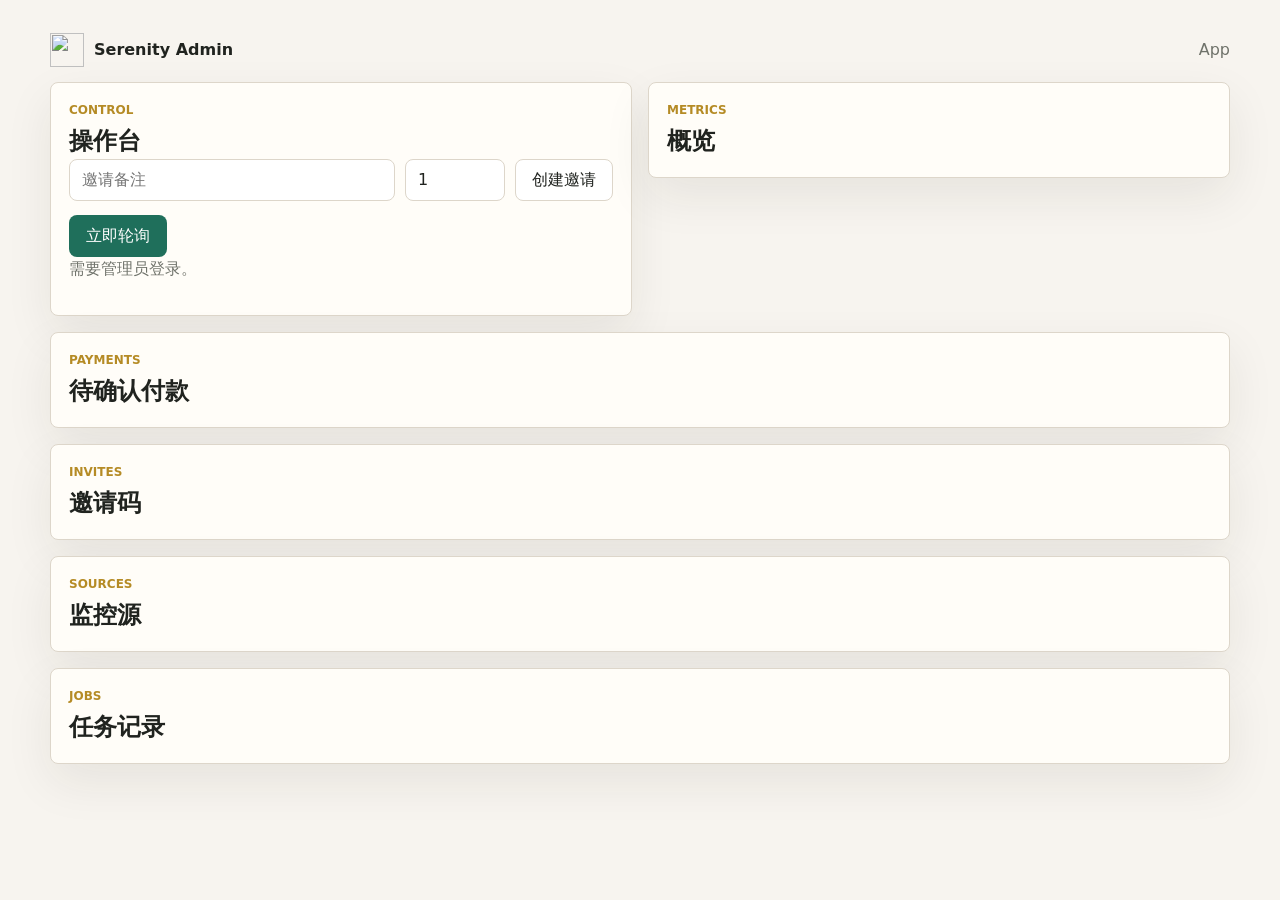
==== static/admin.html @ 803c53a5 "Initial Serenity Alerts MVP" ====
<!doctype html>
<html lang="zh-Hans">
  <head>
    <meta charset="utf-8" />
    <meta name="viewport" content="width=device-width, initial-scale=1" />
    <meta name="theme-color" content="#f7f4ef" />
    <link rel="icon" href="/icon.svg" />
    <link rel="stylesheet" href="/static/styles.css" />
    <title>Serenity Admin</title>
  </head>
  <body>
    <main class="shell">
      <header class="topbar">
        <a class="brand" href="/">
          <img src="/icon.svg" alt="" />
          <span>Serenity Admin</span>
        </a>
        <nav class="nav-actions">
          <a class="quiet-link" href="/">App</a>
        </nav>
      </header>

      <section class="admin-layout">
        <section class="panel">
          <div class="section-title">
            <p class="eyebrow">Control</p>
            <h2>操作台</h2>
          </div>
          <form id="inviteForm" class="inline-form">
            <input name="label" placeholder="邀请备注" />
            <input name="max_uses" type="number" min="1" max="100" value="1" />
            <button class="secondary" type="submit">创建邀请</button>
          </form>
          <button id="pollBtn" class="primary" type="button">立即轮询</button>
          <p id="adminMessage" class="status-line"></p>
        </section>

        <section class="panel">
          <div class="section-title">
            <p class="eyebrow">Metrics</p>
            <h2>概览</h2>
          </div>
          <div id="countsBox" class="metrics-grid"></div>
        </section>

        <section class="panel wide">
          <div class="section-title">
            <p class="eyebrow">Payments</p>
            <h2>待确认付款</h2>
          </div>
          <div id="paymentsBox" class="table-list"></div>
        </section>

        <section class="panel wide">
          <div class="section-title">
            <p class="eyebrow">Invites</p>
            <h2>邀请码</h2>
          </div>
          <div id="invitesBox" class="table-list"></div>
        </section>

        <section class="panel wide">
          <div class="section-title">
            <p class="eyebrow">Sources</p>
            <h2>监控源</h2>
          </div>
          <div id="sourcesBox" class="table-list"></div>
        </section>

        <section class="panel wide">
          <div class="section-title">
            <p class="eyebrow">Jobs</p>
            <h2>任务记录</h2>
          </div>
          <div id="jobsBox" class="table-list"></div>
        </section>
      </section>
    </main>
    <script src="/static/admin.js" type="module"></script>
  </body>
</html>
---- static/styles.css ----
:root {
  --paper: #f7f4ef;
  --ink: #20231f;
  --muted: #6f726a;
  --line: #ddd6ca;
  --leaf: #1f6f5b;
  --leaf-strong: #185747;
  --rust: #c84f31;
  --gold: #b58b25;
  --panel: #fffdf8;
  --shadow: 0 18px 48px rgba(32, 35, 31, 0.08);
}

* {
  box-sizing: border-box;
}

body {
  margin: 0;
  background: var(--paper);
  color: var(--ink);
  font-family: Inter, ui-sans-serif, system-ui, -apple-system, BlinkMacSystemFont,
    "Segoe UI", sans-serif;
  line-height: 1.5;
}

a {
  color: var(--leaf);
}

button,
input {
  font: inherit;
}

button {
  min-height: 42px;
  border: 1px solid transparent;
  border-radius: 8px;
  padding: 0 16px;
  cursor: pointer;
}

input {
  width: 100%;
  min-height: 42px;
  border: 1px solid var(--line);
  border-radius: 8px;
  background: #fff;
  color: var(--ink);
  padding: 0 12px;
}

label {
  display: grid;
  gap: 6px;
  color: var(--muted);
  font-size: 14px;
}

code {
  overflow-wrap: anywhere;
  font-size: 13px;
}

.shell {
  width: min(1180px, calc(100vw - 32px));
  margin: 0 auto;
  padding: 18px 0 48px;
}

.topbar {
  min-height: 64px;
  display: flex;
  align-items: center;
  justify-content: space-between;
  gap: 16px;
}

.brand {
  display: inline-flex;
  align-items: center;
  gap: 10px;
  color: var(--ink);
  font-weight: 750;
  text-decoration: none;
}

.brand img {
  width: 34px;
  height: 34px;
}

.nav-actions,
.button-row {
  display: flex;
  align-items: center;
  gap: 10px;
  flex-wrap: wrap;
}

.quiet-link,
.text-button {
  color: var(--muted);
  background: transparent;
  border: 0;
  text-decoration: none;
}

.primary {
  background: var(--leaf);
  color: #fff;
}

.primary:hover {
  background: var(--leaf-strong);
}

.secondary {
  background: #fff;
  color: var(--ink);
  border-color: var(--line);
}

.auth-grid,
.app-grid,
.admin-layout {
  display: grid;
  grid-template-columns: repeat(12, 1fr);
  gap: 16px;
  align-items: start;
}

.auth-panel {
  grid-column: span 7;
  min-height: 420px;
  display: grid;
  align-content: center;
  gap: 20px;
}

.auth-panel h1 {
  margin: 0;
  font-size: clamp(42px, 7vw, 86px);
  line-height: 0.95;
}

.terms-panel {
  grid-column: span 5;
  align-self: stretch;
  display: grid;
  align-content: end;
  gap: 12px;
  color: var(--muted);
  border-left: 1px solid var(--line);
  padding-left: 24px;
}

.terms-panel p:first-child {
  color: var(--rust);
  font-size: 28px;
  margin: 0;
}

.stack {
  display: grid;
  gap: 14px;
  max-width: 420px;
}

.panel {
  background: var(--panel);
  border: 1px solid var(--line);
  border-radius: 8px;
  box-shadow: var(--shadow);
  padding: 18px;
}

.account-panel,
.controls-panel,
.payment-panel,
.lists-panel {
  grid-column: span 6;
  min-height: 190px;
  display: grid;
  gap: 18px;
}

.feed-section,
.wide {
  grid-column: 1 / -1;
}

.section-title,
.panel > div:first-child {
  display: grid;
  gap: 4px;
}

.eyebrow {
  margin: 0;
  color: var(--gold);
  font-size: 12px;
  font-weight: 800;
  text-transform: uppercase;
}

h2,
h3,
p {
  margin-top: 0;
}

h2 {
  margin-bottom: 0;
  font-size: 24px;
}

.status-line,
.muted,
.empty {
  color: var(--muted);
}

.state-box {
  display: grid;
  gap: 4px;
  border-top: 1px solid var(--line);
  padding-top: 14px;
}

.payment-box dl {
  display: grid;
  gap: 10px;
  margin: 0;
}

.payment-box div {
  display: grid;
  grid-template-columns: 80px 1fr;
  gap: 12px;
}

.payment-box dt {
  color: var(--muted);
}

.payment-box dd {
  margin: 0;
}

.list-box,
.feed-list,
.table-list {
  display: grid;
  gap: 12px;
}

.list-item,
.alert-card,
.table-row {
  background: #fff;
  border: 1px solid var(--line);
  border-radius: 8px;
  padding: 14px;
}

.list-item {
  display: flex;
  align-items: center;
  justify-content: space-between;
  gap: 12px;
}

.list-item div {
  display: grid;
  gap: 4px;
}

.list-item span,
.alert-card small {
  color: var(--muted);
}

mark {
  border-radius: 999px;
  background: #e5f1ed;
  color: var(--leaf-strong);
  padding: 4px 9px;
  white-space: nowrap;
}

.alert-card header {
  display: flex;
  justify-content: space-between;
  gap: 12px;
}

.alert-card h3 {
  margin: 0;
  font-size: 19px;
}

.alert-card time {
  color: var(--muted);
  font-size: 13px;
  white-space: nowrap;
}

.ticker-row {
  display: flex;
  flex-wrap: wrap;
  gap: 8px;
  margin: 12px 0;
}

.ticker-row span {
  border: 1px solid var(--line);
  border-radius: 999px;
  padding: 3px 8px;
  font-size: 13px;
}

.why {
  border-left: 3px solid var(--rust);
  padding-left: 12px;
}

.admin-layout .panel {
  grid-column: span 6;
}

.admin-layout .wide {
  grid-column: 1 / -1;
}

.inline-form {
  display: grid;
  grid-template-columns: minmax(160px, 1fr) 100px auto;
  gap: 10px;
  margin-bottom: 14px;
}

.metrics-grid {
  display: grid;
  grid-template-columns: repeat(4, minmax(0, 1fr));
  gap: 10px;
}

.metrics-grid article {
  border: 1px solid var(--line);
  border-radius: 8px;
  padding: 12px;
  background: #fff;
  display: grid;
  gap: 4px;
}

.metrics-grid span {
  color: var(--muted);
  font-size: 13px;
}

.table-row {
  display: grid;
  grid-template-columns: 1.2fr 1fr 1fr auto;
  gap: 12px;
  align-items: center;
}

.hidden {
  display: none !important;
}

@media (max-width: 760px) {
  .shell {
    width: min(100vw - 24px, 680px);
    padding-bottom: 28px;
  }

  .auth-panel,
  .terms-panel,
  .account-panel,
  .controls-panel,
  .payment-panel,
  .lists-panel,
  .admin-layout .panel {
    grid-column: 1 / -1;
  }

  .terms-panel {
    border-left: 0;
    border-top: 1px solid var(--line);
    padding: 18px 0 0;
  }

  .inline-form,
  .metrics-grid,
  .table-row {
    grid-template-columns: 1fr;
  }

  .alert-card header {
    display: grid;
  }
}
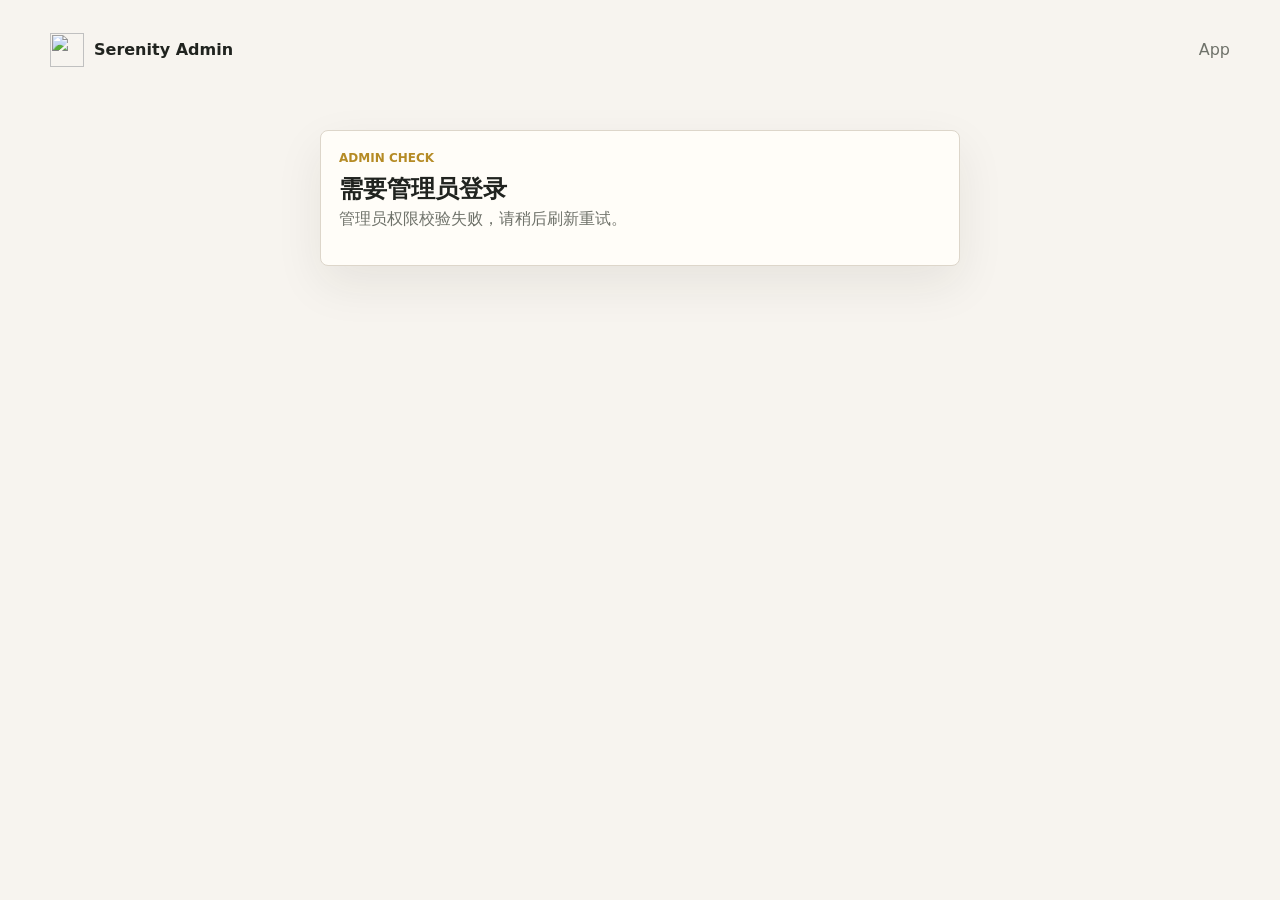
==== commit c2950c94: "Clarify admin access state" ====
--- a/static/admin.html
+++ b/static/admin.html
@@ -16,11 +16,21 @@
           <span>Serenity Admin</span>
         </a>
         <nav class="nav-actions">
+          <span id="adminSession" class="admin-session hidden"></span>
           <a class="quiet-link" href="/">App</a>
         </nav>
       </header>
 
-      <section class="admin-layout">
+      <section id="accessGate" class="panel access-gate">
+        <div class="section-title">
+          <p class="eyebrow">Admin Check</p>
+          <h2>正在验证管理员权限</h2>
+        </div>
+        <p id="accessMessage" class="status-line">请稍候。</p>
+        <a id="accessAction" class="primary access-action hidden" href="/">回到 App 登录</a>
+      </section>
+
+      <section id="adminContent" class="admin-layout hidden">
         <section class="panel">
           <div class="section-title">
             <p class="eyebrow">Control</p>
--- a/static/styles.css
+++ b/static/styles.css
@@ -107,6 +107,11 @@
   text-decoration: none;
 }
 
+.admin-session {
+  color: var(--muted);
+  font-size: 14px;
+}
+
 .primary {
   background: var(--leaf);
   color: #fff;
@@ -332,6 +337,21 @@
 
 .admin-layout .wide {
   grid-column: 1 / -1;
+}
+
+.access-gate {
+  max-width: 640px;
+  margin: 48px auto 0;
+}
+
+.access-action {
+  display: inline-flex;
+  width: fit-content;
+  min-height: 42px;
+  align-items: center;
+  border-radius: 8px;
+  padding: 0 16px;
+  text-decoration: none;
 }
 
 .inline-form {
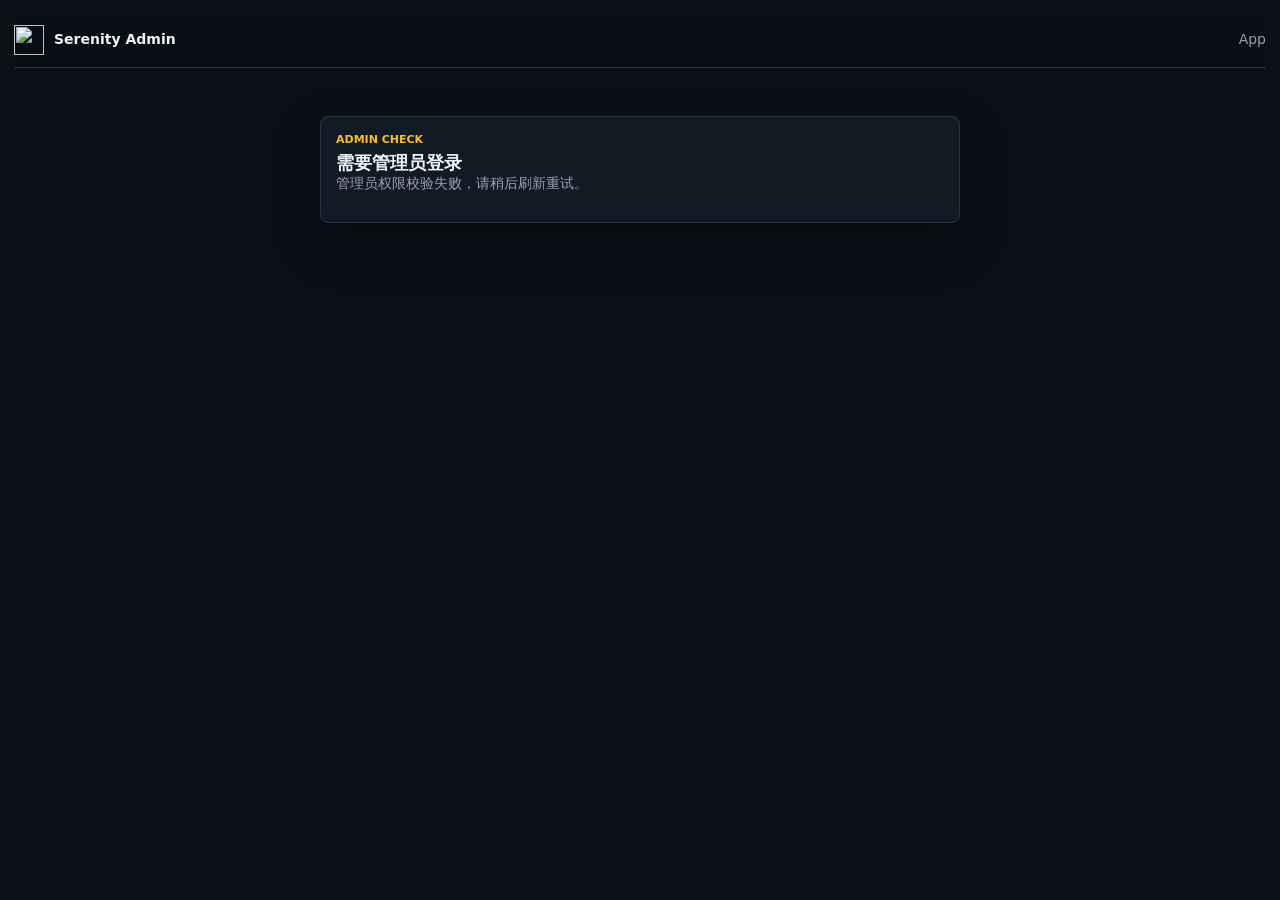
==== commit 2c3ae621: "Allow email self signup" ====
--- a/static/admin.html
+++ b/static/admin.html
@@ -36,11 +36,6 @@
             <p class="eyebrow">Control</p>
             <h2>操作台</h2>
           </div>
-          <form id="inviteForm" class="inline-form">
-            <input name="label" placeholder="邀请备注" />
-            <input name="max_uses" type="number" min="1" max="100" value="1" />
-            <button class="secondary" type="submit">创建邀请</button>
-          </form>
           <button id="pollBtn" class="primary" type="button">立即轮询</button>
           <p id="adminMessage" class="status-line"></p>
         </section>
@@ -63,14 +58,6 @@
 
         <section class="panel wide">
           <div class="section-title">
-            <p class="eyebrow">Invites</p>
-            <h2>邀请码</h2>
-          </div>
-          <div id="invitesBox" class="table-list"></div>
-        </section>
-
-        <section class="panel wide">
-          <div class="section-title">
             <p class="eyebrow">Sources</p>
             <h2>监控源</h2>
           </div>
--- a/static/styles.css
+++ b/static/styles.css
@@ -1,31 +1,47 @@
 :root {
-  --paper: #f7f4ef;
-  --ink: #20231f;
-  --muted: #6f726a;
-  --line: #ddd6ca;
-  --leaf: #1f6f5b;
-  --leaf-strong: #185747;
-  --rust: #c84f31;
-  --gold: #b58b25;
-  --panel: #fffdf8;
-  --shadow: 0 18px 48px rgba(32, 35, 31, 0.08);
+  color-scheme: dark;
+  --page: #0b1017;
+  --page-2: #101720;
+  --surface: #121a24;
+  --surface-2: #172231;
+  --surface-3: #1c2938;
+  --ink: #eef4f8;
+  --muted: #94a3b8;
+  --faint: #66758a;
+  --line: #263445;
+  --line-strong: #3a4b61;
+  --green: #34d399;
+  --green-soft: rgba(52, 211, 153, 0.12);
+  --red: #fb7185;
+  --red-soft: rgba(251, 113, 133, 0.12);
+  --amber: #fbbf24;
+  --amber-soft: rgba(251, 191, 36, 0.12);
+  --cyan: #22d3ee;
+  --cyan-soft: rgba(34, 211, 238, 0.12);
+  --blue: #60a5fa;
+  --shadow: 0 20px 50px rgba(0, 0, 0, 0.28);
 }
 
 * {
   box-sizing: border-box;
 }
 
+html {
+  scroll-behavior: smooth;
+}
+
 body {
   margin: 0;
-  background: var(--paper);
+  background: var(--page);
   color: var(--ink);
   font-family: Inter, ui-sans-serif, system-ui, -apple-system, BlinkMacSystemFont,
-    "Segoe UI", sans-serif;
-  line-height: 1.5;
+    "Segoe UI", "Microsoft YaHei", sans-serif;
+  font-size: 14px;
+  line-height: 1.45;
 }
 
 a {
-  color: var(--leaf);
+  color: var(--blue);
 }
 
 button,
@@ -34,47 +50,86 @@
 }
 
 button {
-  min-height: 42px;
+  min-height: 36px;
   border: 1px solid transparent;
   border-radius: 8px;
-  padding: 0 16px;
+  padding: 0 12px;
   cursor: pointer;
 }
 
 input {
   width: 100%;
-  min-height: 42px;
+  min-height: 38px;
   border: 1px solid var(--line);
   border-radius: 8px;
-  background: #fff;
+  background: #0d141d;
   color: var(--ink);
   padding: 0 12px;
+  outline: none;
+}
+
+input:focus {
+  border-color: var(--cyan);
+  box-shadow: 0 0 0 3px var(--cyan-soft);
 }
 
 label {
   display: grid;
   gap: 6px;
   color: var(--muted);
-  font-size: 14px;
+  font-size: 13px;
 }
 
 code {
   overflow-wrap: anywhere;
-  font-size: 13px;
+  color: var(--cyan);
+  font-size: 12px;
+}
+
+h1,
+h2,
+h3,
+p {
+  margin-top: 0;
+}
+
+h1 {
+  margin-bottom: 8px;
+  font-size: clamp(28px, 3vw, 40px);
+  line-height: 1.06;
+  letter-spacing: 0;
+}
+
+h2 {
+  margin-bottom: 0;
+  font-size: 18px;
+  line-height: 1.18;
+}
+
+h3 {
+  margin-bottom: 0;
+  font-size: 15px;
 }
 
 .shell {
-  width: min(1180px, calc(100vw - 32px));
+  width: min(1480px, calc(100vw - 28px));
   margin: 0 auto;
-  padding: 18px 0 48px;
+  padding: 12px 0 36px;
 }
 
 .topbar {
-  min-height: 64px;
+  position: sticky;
+  top: 0;
+  z-index: 20;
+  min-height: 56px;
   display: flex;
   align-items: center;
   justify-content: space-between;
   gap: 16px;
+  border-bottom: 1px solid var(--line);
+  background: rgba(11, 16, 23, 0.92);
+  backdrop-filter: blur(14px);
+  margin-bottom: 16px;
 }
 
 .brand {
@@ -82,20 +137,20 @@
   align-items: center;
   gap: 10px;
   color: var(--ink);
-  font-weight: 750;
+  font-weight: 780;
   text-decoration: none;
 }
 
 .brand img {
-  width: 34px;
-  height: 34px;
+  width: 30px;
+  height: 30px;
 }
 
 .nav-actions,
 .button-row {
   display: flex;
   align-items: center;
-  gap: 10px;
+  gap: 8px;
   flex-wrap: wrap;
 }
 
@@ -107,93 +162,317 @@
   text-decoration: none;
 }
 
-.admin-session {
-  color: var(--muted);
-  font-size: 14px;
+.quiet-link:hover,
+.text-button:hover {
+  color: var(--ink);
+}
+
+.lang-toggle {
+  min-width: 52px;
+  border: 1px solid var(--line);
+  background: var(--surface-2);
+  color: var(--ink);
+  font-weight: 750;
 }
 
 .primary {
-  background: var(--leaf);
-  color: #fff;
+  background: var(--cyan);
+  color: #061015;
+  font-weight: 720;
 }
 
 .primary:hover {
-  background: var(--leaf-strong);
+  background: #67e8f9;
 }
 
 .secondary {
-  background: #fff;
+  background: var(--surface-2);
   color: var(--ink);
   border-color: var(--line);
 }
 
-.auth-grid,
-.app-grid,
-.admin-layout {
-  display: grid;
-  grid-template-columns: repeat(12, 1fr);
-  gap: 16px;
+.secondary:hover {
+  border-color: var(--line-strong);
+}
+
+.dashboard-shell {
+  display: grid;
+  grid-template-columns: minmax(0, 1fr) 350px;
+  gap: 14px;
   align-items: start;
 }
 
-.auth-panel {
-  grid-column: span 7;
-  min-height: 420px;
-  display: grid;
-  align-content: center;
-  gap: 20px;
-}
-
-.auth-panel h1 {
-  margin: 0;
-  font-size: clamp(42px, 7vw, 86px);
-  line-height: 0.95;
-}
-
-.terms-panel {
-  grid-column: span 5;
-  align-self: stretch;
-  display: grid;
-  align-content: end;
-  gap: 12px;
-  color: var(--muted);
-  border-left: 1px solid var(--line);
-  padding-left: 24px;
-}
-
-.terms-panel p:first-child {
-  color: var(--rust);
-  font-size: 28px;
-  margin: 0;
-}
-
-.stack {
-  display: grid;
+.dashboard-main,
+.dashboard-rail,
+.member-grid {
+  min-width: 0;
+}
+
+.dashboard-heading {
+  display: grid;
+  grid-template-columns: minmax(0, 1fr) 230px;
   gap: 14px;
-  max-width: 420px;
-}
-
-.panel {
-  background: var(--panel);
+  align-items: stretch;
+  margin-bottom: 12px;
+}
+
+.lede {
+  max-width: 800px;
+  margin-bottom: 0;
+  color: var(--muted);
+}
+
+.refresh-card,
+.panel,
+.rail-panel {
+  background: var(--surface);
   border: 1px solid var(--line);
   border-radius: 8px;
   box-shadow: var(--shadow);
-  padding: 18px;
-}
-
-.account-panel,
-.controls-panel,
-.payment-panel,
-.lists-panel {
-  grid-column: span 6;
-  min-height: 190px;
-  display: grid;
-  gap: 18px;
-}
-
-.feed-section,
-.wide {
-  grid-column: 1 / -1;
+}
+
+.refresh-card {
+  display: grid;
+  align-content: center;
+  gap: 4px;
+  padding: 14px;
+}
+
+.refresh-card span,
+.refresh-card small {
+  color: var(--muted);
+  font-size: 12px;
+}
+
+.refresh-card strong {
+  color: var(--cyan);
+  line-height: 1.15;
+}
+
+.metric-strip {
+  display: grid;
+  grid-template-columns: repeat(5, minmax(0, 1fr));
+  gap: 8px;
+  margin-bottom: 10px;
+}
+
+.metric-strip article,
+.metrics-grid article {
+  background: var(--surface-2);
+  border: 1px solid var(--line);
+  border-radius: 8px;
+  display: grid;
+  gap: 4px;
+  min-height: 74px;
+  padding: 12px;
+}
+
+.metric-strip span,
+.metrics-grid span {
+  color: var(--muted);
+  font-size: 11px;
+  font-weight: 740;
+  text-transform: uppercase;
+}
+
+.metric-strip strong,
+.metrics-grid strong {
+  color: var(--ink);
+  font-size: 22px;
+  line-height: 1;
+  font-variant-numeric: tabular-nums;
+}
+
+.dashboard-command {
+  display: grid;
+  grid-template-columns: minmax(220px, 360px) minmax(0, 1fr);
+  gap: 12px;
+  align-items: end;
+  margin-bottom: 10px;
+}
+
+.search-box {
+  position: relative;
+}
+
+.search-box span {
+  color: var(--muted);
+  font-size: 11px;
+  font-weight: 760;
+  text-transform: uppercase;
+}
+
+.table-status {
+  margin: 0;
+  color: var(--muted);
+  font-size: 12px;
+  text-align: right;
+}
+
+.category-tabs {
+  display: flex;
+  gap: 8px;
+  overflow-x: auto;
+  padding-bottom: 8px;
+  margin-bottom: 2px;
+}
+
+.category-tabs button {
+  min-width: 118px;
+  display: inline-flex;
+  justify-content: space-between;
+  align-items: center;
+  gap: 10px;
+  background: var(--surface-2);
+  border-color: var(--line);
+  color: var(--ink);
+  white-space: nowrap;
+}
+
+.category-tabs button.active {
+  background: var(--cyan-soft);
+  border-color: rgba(34, 211, 238, 0.48);
+  color: var(--cyan);
+}
+
+.category-tabs small {
+  color: var(--muted);
+}
+
+.market-table-wrap {
+  background: var(--surface);
+  border: 1px solid var(--line);
+  border-radius: 8px;
+  box-shadow: var(--shadow);
+  overflow-x: auto;
+}
+
+.market-table-header,
+.market-row {
+  min-width: 1220px;
+  display: grid;
+  grid-template-columns: 190px 86px 82px 108px 112px 68px 240px 1fr;
+  gap: 10px;
+  align-items: center;
+}
+
+.market-table-header {
+  position: sticky;
+  top: 0;
+  z-index: 2;
+  min-height: 38px;
+  padding: 0 12px;
+  background: #111a25;
+  border-bottom: 1px solid var(--line);
+  color: var(--muted);
+  font-size: 11px;
+  font-weight: 760;
+  text-transform: uppercase;
+}
+
+.market-table-header span,
+.table-sort {
+  min-width: 0;
+  color: var(--muted);
+  font-size: 11px;
+  font-weight: 760;
+  text-align: left;
+  text-transform: uppercase;
+}
+
+.table-sort {
+  min-height: 28px;
+  border: 0;
+  background: transparent;
+  padding: 0;
+}
+
+.table-sort:hover,
+.table-sort.active {
+  color: var(--cyan);
+}
+
+.table-sort.active::after {
+  content: attr(data-direction);
+  margin-left: 5px;
+  color: var(--cyan);
+}
+
+.market-table-body {
+  display: grid;
+}
+
+.market-row {
+  min-height: 62px;
+  width: 100%;
+  border: 0;
+  border-bottom: 1px solid var(--line);
+  border-radius: 0;
+  background: transparent;
+  color: var(--ink);
+  cursor: pointer;
+  padding: 9px 12px;
+  font-size: 13px;
+  text-align: left;
+}
+
+.market-row:hover,
+.market-row:focus {
+  background: rgba(34, 211, 238, 0.06);
+  outline: none;
+}
+
+.market-row:last-child {
+  border-bottom: 0;
+}
+
+.ticker-cell {
+  display: grid;
+  gap: 2px;
+  min-width: 0;
+}
+
+.ticker-cell strong {
+  color: var(--ink);
+  font-size: 15px;
+  letter-spacing: 0;
+}
+
+.ticker-cell span {
+  color: var(--muted);
+  overflow: hidden;
+  text-overflow: ellipsis;
+  white-space: nowrap;
+}
+
+.price-cell,
+.change-cell,
+.number-cell {
+  font-variant-numeric: tabular-nums;
+}
+
+.value-up {
+  color: var(--green);
+}
+
+.value-down {
+  color: var(--red);
+}
+
+.empty-table {
+  min-width: 0;
+  padding: 26px 14px;
+  color: var(--muted);
+}
+
+.dashboard-rail {
+  display: grid;
+  gap: 14px;
+}
+
+.rail-panel,
+.panel {
+  padding: 15px;
 }
 
 .section-title,
@@ -204,72 +483,32 @@
 
 .eyebrow {
   margin: 0;
-  color: var(--gold);
-  font-size: 12px;
+  color: var(--amber);
+  font-size: 11px;
   font-weight: 800;
   text-transform: uppercase;
 }
 
-h2,
-h3,
-p {
-  margin-top: 0;
-}
-
-h2 {
-  margin-bottom: 0;
-  font-size: 24px;
-}
-
-.status-line,
-.muted,
-.empty {
-  color: var(--muted);
-}
-
-.state-box {
-  display: grid;
-  gap: 4px;
-  border-top: 1px solid var(--line);
-  padding-top: 14px;
-}
-
-.payment-box dl {
-  display: grid;
-  gap: 10px;
-  margin: 0;
-}
-
-.payment-box div {
-  display: grid;
-  grid-template-columns: 80px 1fr;
-  gap: 12px;
-}
-
-.payment-box dt {
-  color: var(--muted);
-}
-
-.payment-box dd {
-  margin: 0;
-}
-
+.source-list,
 .list-box,
 .feed-list,
 .table-list {
   display: grid;
-  gap: 12px;
-}
-
+  gap: 9px;
+  margin-top: 12px;
+}
+
+.source-item,
 .list-item,
 .alert-card,
 .table-row {
-  background: #fff;
+  background: var(--surface-2);
   border: 1px solid var(--line);
   border-radius: 8px;
-  padding: 14px;
-}
-
+  padding: 11px;
+}
+
+.source-item,
 .list-item {
   display: flex;
   align-items: center;
@@ -277,66 +516,290 @@
   gap: 12px;
 }
 
+.source-item div,
 .list-item div {
   display: grid;
-  gap: 4px;
-}
-
+  gap: 3px;
+  min-width: 0;
+}
+
+.source-item span,
 .list-item span,
-.alert-card small {
+.alert-card small,
+.status-line,
+.muted,
+.empty,
+.disclaimer-panel p {
   color: var(--muted);
 }
 
 mark {
   border-radius: 999px;
-  background: #e5f1ed;
-  color: var(--leaf-strong);
-  padding: 4px 9px;
+  background: var(--green-soft);
+  color: var(--green);
+  padding: 4px 8px;
+  font-size: 11px;
+  font-weight: 760;
   white-space: nowrap;
+}
+
+.source-item.pending mark {
+  background: var(--amber-soft);
+  color: var(--amber);
+}
+
+.source-item.error mark {
+  background: var(--red-soft);
+  color: var(--red);
+}
+
+.account-grid {
+  display: grid;
+  grid-template-columns: 1fr;
+  gap: 14px;
+  align-items: start;
+  margin-top: 14px;
+}
+
+.member-grid {
+  display: grid;
+  grid-template-columns: repeat(4, minmax(0, 1fr));
+  gap: 14px;
+}
+
+.auth-panel {
+  max-width: 720px;
+  min-height: 280px;
+}
+
+.stack {
+  display: grid;
+  gap: 14px;
+  max-width: 460px;
+  margin-top: 18px;
+}
+
+.account-panel,
+.controls-panel,
+.payment-panel,
+.lists-panel {
+  min-height: 172px;
+  display: grid;
+  gap: 16px;
+}
+
+.state-box {
+  display: grid;
+  gap: 4px;
+  border-top: 1px solid var(--line);
+  padding-top: 14px;
+}
+
+.payment-box dl {
+  display: grid;
+  gap: 10px;
+  margin: 0;
+}
+
+.payment-box div {
+  display: grid;
+  grid-template-columns: 70px minmax(0, 1fr);
+  gap: 10px;
+}
+
+.payment-box dt {
+  color: var(--muted);
+}
+
+.payment-box dd {
+  min-width: 0;
+  margin: 0;
+}
+
+.alert-card {
+  display: grid;
+  gap: 9px;
 }
 
 .alert-card header {
   display: flex;
   justify-content: space-between;
-  gap: 12px;
-}
-
-.alert-card h3 {
-  margin: 0;
-  font-size: 19px;
+  gap: 10px;
 }
 
 .alert-card time {
   color: var(--muted);
-  font-size: 13px;
+  font-size: 12px;
   white-space: nowrap;
+}
+
+.alert-card p,
+.alert-card ul {
+  margin-bottom: 0;
+}
+
+.alert-card ul {
+  padding-left: 18px;
+}
+
+.compact-feed .alert-card ul,
+.compact-feed .ticker-row,
+.compact-feed .why,
+.compact-feed small {
+  display: none;
 }
 
 .ticker-row {
   display: flex;
   flex-wrap: wrap;
   gap: 8px;
-  margin: 12px 0;
 }
 
 .ticker-row span {
   border: 1px solid var(--line);
   border-radius: 999px;
+  color: var(--cyan);
   padding: 3px 8px;
-  font-size: 13px;
+  font-size: 12px;
 }
 
 .why {
-  border-left: 3px solid var(--rust);
+  border-left: 3px solid var(--red);
   padding-left: 12px;
+}
+
+.ticker-drawer.hidden {
+  display: none;
+}
+
+.ticker-drawer {
+  position: fixed;
+  inset: 0;
+  z-index: 50;
+}
+
+.drawer-backdrop {
+  position: absolute;
+  inset: 0;
+  background: rgba(2, 6, 12, 0.68);
+}
+
+.drawer-panel {
+  position: absolute;
+  top: 0;
+  right: 0;
+  width: min(460px, 100vw);
+  height: 100%;
+  overflow-y: auto;
+  border-left: 1px solid var(--line);
+  background: #0f1721;
+  box-shadow: -20px 0 60px rgba(0, 0, 0, 0.36);
+  padding: 22px;
+}
+
+.icon-button {
+  position: absolute;
+  top: 12px;
+  right: 12px;
+  width: 36px;
+  min-height: 36px;
+  border: 1px solid var(--line);
+  background: var(--surface-2);
+  color: var(--muted);
+  font-size: 22px;
+  line-height: 1;
+  padding: 0;
+}
+
+.icon-button:hover {
+  color: var(--ink);
+}
+
+.drawer-kicker {
+  margin-bottom: 8px;
+  color: var(--amber);
+  font-size: 11px;
+  font-weight: 800;
+  text-transform: uppercase;
+}
+
+.drawer-title {
+  display: grid;
+  gap: 4px;
+  padding-right: 44px;
+  margin-bottom: 18px;
+}
+
+.drawer-title h2 {
+  font-size: 28px;
+  line-height: 1;
+}
+
+.drawer-title span {
+  color: var(--muted);
+}
+
+.drawer-metrics {
+  display: grid;
+  grid-template-columns: repeat(2, minmax(0, 1fr));
+  gap: 8px;
+  margin-bottom: 18px;
+}
+
+.drawer-metrics article {
+  background: var(--surface-2);
+  border: 1px solid var(--line);
+  border-radius: 8px;
+  display: grid;
+  gap: 4px;
+  padding: 12px;
+}
+
+.drawer-metrics span,
+.drawer-section span {
+  color: var(--muted);
+  font-size: 11px;
+  font-weight: 760;
+  text-transform: uppercase;
+}
+
+.drawer-metrics strong {
+  font-size: 20px;
+  font-variant-numeric: tabular-nums;
+}
+
+.drawer-section {
+  display: grid;
+  gap: 7px;
+  border-top: 1px solid var(--line);
+  padding-top: 14px;
+  margin-top: 14px;
+}
+
+.drawer-section p {
+  margin-bottom: 0;
+  color: var(--ink);
+}
+
+.admin-layout {
+  display: grid;
+  grid-template-columns: repeat(12, 1fr);
+  gap: 14px;
+  align-items: start;
 }
 
 .admin-layout .panel {
   grid-column: span 6;
 }
 
-.admin-layout .wide {
+.admin-layout .wide,
+.wide {
   grid-column: 1 / -1;
+}
+
+.admin-session {
+  color: var(--muted);
+  font-size: 14px;
 }
 
 .access-gate {
@@ -358,27 +821,13 @@
   display: grid;
   grid-template-columns: minmax(160px, 1fr) 100px auto;
   gap: 10px;
-  margin-bottom: 14px;
+  margin: 14px 0;
 }
 
 .metrics-grid {
   display: grid;
   grid-template-columns: repeat(4, minmax(0, 1fr));
   gap: 10px;
-}
-
-.metrics-grid article {
-  border: 1px solid var(--line);
-  border-radius: 8px;
-  padding: 12px;
-  background: #fff;
-  display: grid;
-  gap: 4px;
-}
-
-.metrics-grid span {
-  color: var(--muted);
-  font-size: 13px;
 }
 
 .table-row {
@@ -392,34 +841,82 @@
   display: none !important;
 }
 
-@media (max-width: 760px) {
-  .shell {
-    width: min(100vw - 24px, 680px);
-    padding-bottom: 28px;
-  }
-
-  .auth-panel,
-  .terms-panel,
-  .account-panel,
-  .controls-panel,
-  .payment-panel,
-  .lists-panel,
-  .admin-layout .panel {
-    grid-column: 1 / -1;
-  }
-
-  .terms-panel {
-    border-left: 0;
-    border-top: 1px solid var(--line);
-    padding: 18px 0 0;
-  }
-
+@media (max-width: 1180px) {
+  .dashboard-shell {
+    grid-template-columns: 1fr;
+  }
+
+  .dashboard-rail {
+    grid-template-columns: repeat(3, minmax(0, 1fr));
+  }
+
+  .member-grid {
+    grid-template-columns: repeat(2, minmax(0, 1fr));
+  }
+}
+
+@media (max-width: 860px) {
+  .metric-strip,
+  .dashboard-rail,
+  .member-grid,
+  .metrics-grid {
+    grid-template-columns: repeat(2, minmax(0, 1fr));
+  }
+
+  .dashboard-heading,
+  .dashboard-command,
   .inline-form,
-  .metrics-grid,
   .table-row {
     grid-template-columns: 1fr;
   }
 
+  .table-status {
+    text-align: left;
+  }
+}
+
+@media (max-width: 620px) {
+  .shell {
+    width: min(100vw - 20px, 680px);
+    padding-bottom: 26px;
+  }
+
+  .topbar {
+    align-items: flex-start;
+    padding-bottom: 12px;
+  }
+
+  .nav-actions {
+    justify-content: flex-end;
+  }
+
+  .metric-strip,
+  .dashboard-rail,
+  .member-grid,
+  .metrics-grid,
+  .drawer-metrics {
+    grid-template-columns: 1fr;
+  }
+
+  .metric-strip {
+    grid-template-columns: repeat(2, minmax(0, 1fr));
+  }
+
+  .refresh-card {
+    min-height: 92px;
+  }
+
+  .market-table-header,
+  .market-row {
+    min-width: 1120px;
+    grid-template-columns: 170px 78px 78px 96px 102px 60px 210px 1fr;
+  }
+
+  .payment-box div {
+    grid-template-columns: 1fr;
+    gap: 4px;
+  }
+
   .alert-card header {
     display: grid;
   }
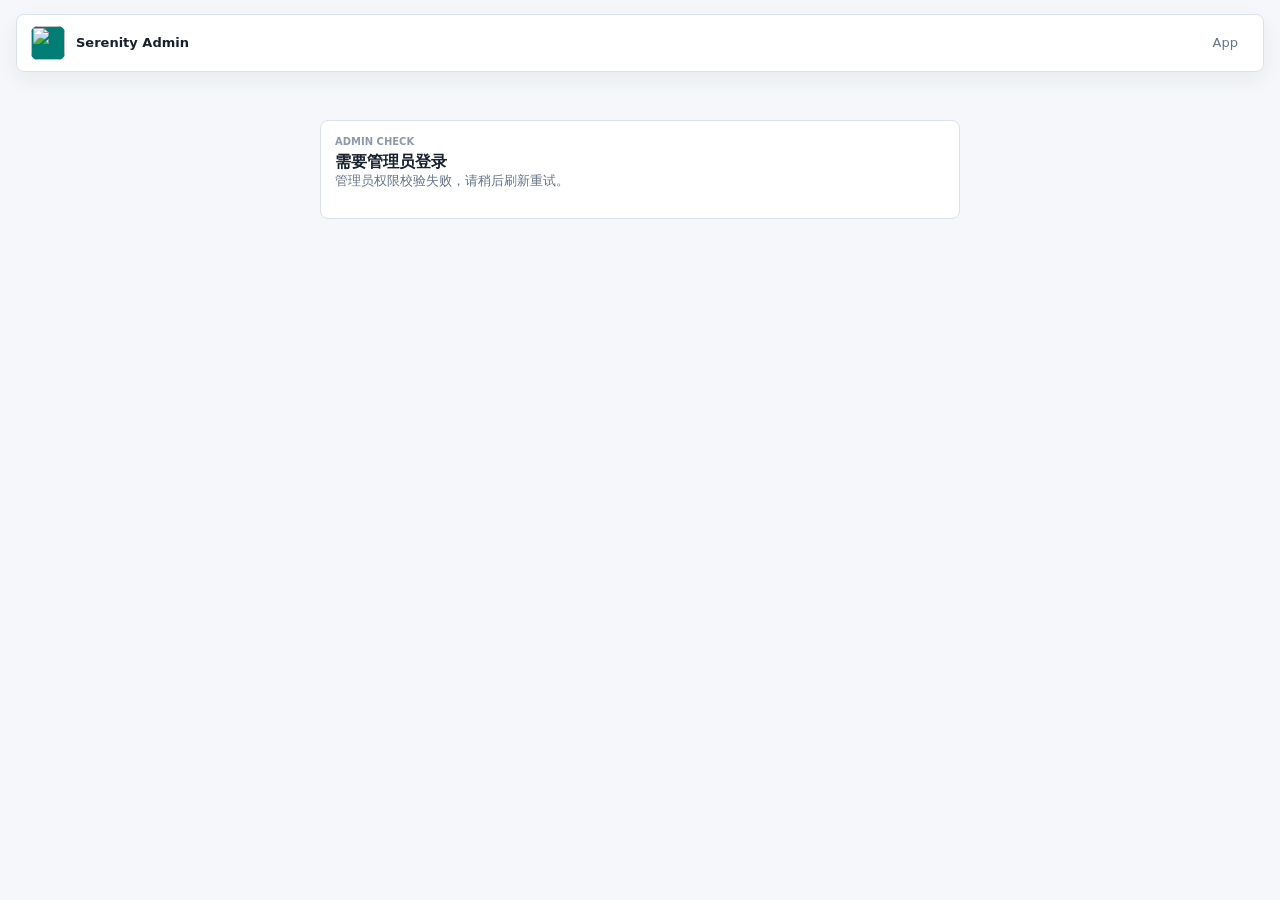
==== commit e38f88e9: "Clarify owner membership switch behavior" ====
--- a/static/admin.html
+++ b/static/admin.html
@@ -31,21 +31,29 @@
       </section>
 
       <section id="adminContent" class="admin-layout hidden">
-        <section class="panel">
-          <div class="section-title">
-            <p class="eyebrow">Control</p>
-            <h2>操作台</h2>
-          </div>
-          <button id="pollBtn" class="primary" type="button">立即轮询</button>
-          <p id="adminMessage" class="status-line"></p>
-        </section>
-
-        <section class="panel">
+        <section class="panel wide">
           <div class="section-title">
             <p class="eyebrow">Metrics</p>
             <h2>概览</h2>
           </div>
           <div id="countsBox" class="metrics-grid"></div>
+          <p id="adminMessage" class="status-line"></p>
+        </section>
+
+        <section class="panel wide">
+          <div class="section-title">
+            <p class="eyebrow">Members</p>
+            <h2>用户与会员</h2>
+          </div>
+          <div id="usersBox" class="admin-table"></div>
+        </section>
+
+        <section class="panel wide">
+          <div class="section-title">
+            <p class="eyebrow">Traffic</p>
+            <h2>页面浏览与停留</h2>
+          </div>
+          <div id="pageStatsBox" class="admin-table"></div>
         </section>
 
         <section class="panel wide">
@@ -73,6 +81,6 @@
         </section>
       </section>
     </main>
-    <script src="/static/admin.js" type="module"></script>
+    <script src="/static/admin.js?v=20260525-admin-bypass" type="module"></script>
   </body>
 </html>
--- a/static/styles.css
+++ b/static/styles.css
@@ -1,25 +1,26 @@
 :root {
-  color-scheme: dark;
-  --page: #0b1017;
-  --page-2: #101720;
-  --surface: #121a24;
-  --surface-2: #172231;
-  --surface-3: #1c2938;
-  --ink: #eef4f8;
-  --muted: #94a3b8;
-  --faint: #66758a;
-  --line: #263445;
-  --line-strong: #3a4b61;
-  --green: #34d399;
-  --green-soft: rgba(52, 211, 153, 0.12);
-  --red: #fb7185;
-  --red-soft: rgba(251, 113, 133, 0.12);
-  --amber: #fbbf24;
-  --amber-soft: rgba(251, 191, 36, 0.12);
-  --cyan: #22d3ee;
-  --cyan-soft: rgba(34, 211, 238, 0.12);
-  --blue: #60a5fa;
-  --shadow: 0 20px 50px rgba(0, 0, 0, 0.28);
+  color-scheme: light;
+  --page: #f5f7fa;
+  --page-2: #eef3f8;
+  --surface: #ffffff;
+  --surface-2: #f9fbfd;
+  --surface-3: #eef3f8;
+  --ink: #17212d;
+  --muted: #657487;
+  --faint: #8c9aac;
+  --line: #d9e1ea;
+  --line-strong: #bdc9d8;
+  --green: #11834a;
+  --green-soft: #eaf6ef;
+  --red: #c03945;
+  --red-soft: #f9eef0;
+  --amber: #9d6a18;
+  --amber-soft: #fff4df;
+  --cyan: #007d75;
+  --cyan-soft: #edf8f7;
+  --blue: #315fba;
+  --navy: #102033;
+  --shadow: 0 12px 28px rgba(33, 48, 63, 0.08);
 }
 
 * {
@@ -36,8 +37,8 @@
   color: var(--ink);
   font-family: Inter, ui-sans-serif, system-ui, -apple-system, BlinkMacSystemFont,
     "Segoe UI", "Microsoft YaHei", sans-serif;
-  font-size: 14px;
-  line-height: 1.45;
+  font-size: 13px;
+  line-height: 1.42;
 }
 
 a {
@@ -61,8 +62,8 @@
   width: 100%;
   min-height: 38px;
   border: 1px solid var(--line);
-  border-radius: 8px;
-  background: #0d141d;
+  border-radius: 6px;
+  background: var(--surface);
   color: var(--ink);
   padding: 0 12px;
   outline: none;
@@ -94,15 +95,15 @@
 }
 
 h1 {
-  margin-bottom: 8px;
-  font-size: clamp(28px, 3vw, 40px);
-  line-height: 1.06;
+  margin-bottom: 6px;
+  font-size: clamp(23px, 2vw, 28px);
+  line-height: 1.08;
   letter-spacing: 0;
 }
 
 h2 {
   margin-bottom: 0;
-  font-size: 18px;
+  font-size: 16px;
   line-height: 1.18;
 }
 
@@ -112,38 +113,43 @@
 }
 
 .shell {
-  width: min(1480px, calc(100vw - 28px));
+  width: min(1500px, calc(100vw - 32px));
   margin: 0 auto;
-  padding: 12px 0 36px;
+  padding: 14px 0 32px;
 }
 
 .topbar {
   position: sticky;
-  top: 0;
+  top: 8px;
   z-index: 20;
-  min-height: 56px;
+  min-height: 58px;
   display: flex;
   align-items: center;
   justify-content: space-between;
   gap: 16px;
-  border-bottom: 1px solid var(--line);
-  background: rgba(11, 16, 23, 0.92);
-  backdrop-filter: blur(14px);
-  margin-bottom: 16px;
+  border: 1px solid var(--line);
+  border-radius: 8px;
+  background: rgba(255, 255, 255, 0.94);
+  backdrop-filter: blur(16px);
+  margin-bottom: 14px;
+  padding: 0 14px;
+  box-shadow: 0 8px 22px rgba(33, 48, 63, 0.06);
 }
 
 .brand {
   display: inline-flex;
   align-items: center;
-  gap: 10px;
+  gap: 11px;
   color: var(--ink);
   font-weight: 780;
   text-decoration: none;
 }
 
 .brand img {
-  width: 30px;
-  height: 30px;
+  width: 34px;
+  height: 34px;
+  border-radius: 7px;
+  background: var(--cyan);
 }
 
 .nav-actions,
@@ -162,6 +168,21 @@
   text-decoration: none;
 }
 
+.quiet-link {
+  min-height: 34px;
+  display: inline-flex;
+  align-items: center;
+  border: 1px solid transparent;
+  border-radius: 6px;
+  padding: 0 10px;
+}
+
+.nav-actions .quiet-link[href="#dashboard"] {
+  border-color: var(--line);
+  background: var(--surface-2);
+  color: var(--ink);
+}
+
 .quiet-link:hover,
 .text-button:hover {
   color: var(--ink);
@@ -170,19 +191,19 @@
 .lang-toggle {
   min-width: 52px;
   border: 1px solid var(--line);
-  background: var(--surface-2);
+  background: var(--surface);
   color: var(--ink);
   font-weight: 750;
 }
 
 .primary {
   background: var(--cyan);
-  color: #061015;
+  color: #ffffff;
   font-weight: 720;
 }
 
 .primary:hover {
-  background: #67e8f9;
+  background: #006b64;
 }
 
 .secondary {
@@ -197,7 +218,7 @@
 
 .dashboard-shell {
   display: grid;
-  grid-template-columns: minmax(0, 1fr) 350px;
+  grid-template-columns: minmax(0, 1fr) 356px;
   gap: 14px;
   align-items: start;
 }
@@ -210,10 +231,14 @@
 
 .dashboard-heading {
   display: grid;
-  grid-template-columns: minmax(0, 1fr) 230px;
-  gap: 14px;
+  grid-template-columns: minmax(0, 1fr) 250px;
+  gap: 18px;
   align-items: stretch;
-  margin-bottom: 12px;
+  margin-bottom: 10px;
+  border: 1px solid var(--line);
+  border-radius: 8px;
+  background: var(--surface);
+  padding: 16px;
 }
 
 .lede {
@@ -228,32 +253,42 @@
   background: var(--surface);
   border: 1px solid var(--line);
   border-radius: 8px;
-  box-shadow: var(--shadow);
+  box-shadow: none;
 }
 
 .refresh-card {
   display: grid;
   align-content: center;
-  gap: 4px;
-  padding: 14px;
+  gap: 8px;
+  padding: 0;
+  border: 0;
+  background: transparent;
 }
 
 .refresh-card span,
 .refresh-card small {
   color: var(--muted);
-  font-size: 12px;
+  font-size: 13px;
 }
 
 .refresh-card strong {
   color: var(--cyan);
   line-height: 1.15;
+  min-height: 32px;
+  display: flex;
+  align-items: center;
+  justify-content: space-between;
+  border: 1px solid var(--line);
+  border-radius: 6px;
+  background: var(--surface-2);
+  padding: 0 10px;
 }
 
 .metric-strip {
   display: grid;
   grid-template-columns: repeat(5, minmax(0, 1fr));
   gap: 8px;
-  margin-bottom: 10px;
+  margin-bottom: 14px;
 }
 
 .metric-strip article,
@@ -262,33 +297,33 @@
   border: 1px solid var(--line);
   border-radius: 8px;
   display: grid;
-  gap: 4px;
-  min-height: 74px;
+  gap: 5px;
+  min-height: 92px;
   padding: 12px;
 }
 
 .metric-strip span,
 .metrics-grid span {
-  color: var(--muted);
-  font-size: 11px;
-  font-weight: 740;
+  color: var(--faint);
+  font-size: 10px;
+  font-weight: 850;
   text-transform: uppercase;
 }
 
 .metric-strip strong,
 .metrics-grid strong {
-  color: var(--ink);
-  font-size: 22px;
+  color: var(--navy);
+  font-size: 25px;
   line-height: 1;
   font-variant-numeric: tabular-nums;
 }
 
 .dashboard-command {
   display: grid;
-  grid-template-columns: minmax(220px, 360px) minmax(0, 1fr);
+  grid-template-columns: minmax(240px, 390px) minmax(0, 1fr);
   gap: 12px;
   align-items: end;
-  margin-bottom: 10px;
+  margin-bottom: 8px;
 }
 
 .search-box {
@@ -296,9 +331,9 @@
 }
 
 .search-box span {
-  color: var(--muted);
-  font-size: 11px;
-  font-weight: 760;
+  color: var(--faint);
+  font-size: 10px;
+  font-weight: 850;
   text-transform: uppercase;
 }
 
@@ -314,25 +349,28 @@
   gap: 8px;
   overflow-x: auto;
   padding-bottom: 8px;
-  margin-bottom: 2px;
+  margin-bottom: 4px;
+  justify-content: flex-end;
 }
 
 .category-tabs button {
-  min-width: 118px;
+  min-width: auto;
+  min-height: 36px;
   display: inline-flex;
   justify-content: space-between;
   align-items: center;
   gap: 10px;
-  background: var(--surface-2);
+  background: var(--surface);
   border-color: var(--line);
-  color: var(--ink);
+  color: var(--muted);
   white-space: nowrap;
 }
 
 .category-tabs button.active {
   background: var(--cyan-soft);
-  border-color: rgba(34, 211, 238, 0.48);
+  border-color: rgba(0, 125, 117, 0.4);
   color: var(--cyan);
+  font-weight: 760;
 }
 
 .category-tabs small {
@@ -343,7 +381,7 @@
   background: var(--surface);
   border: 1px solid var(--line);
   border-radius: 8px;
-  box-shadow: var(--shadow);
+  box-shadow: none;
   overflow-x: auto;
 }
 
@@ -360,22 +398,22 @@
   position: sticky;
   top: 0;
   z-index: 2;
-  min-height: 38px;
+  min-height: 36px;
   padding: 0 12px;
-  background: #111a25;
+  background: var(--surface-3);
   border-bottom: 1px solid var(--line);
-  color: var(--muted);
-  font-size: 11px;
-  font-weight: 760;
+  color: var(--faint);
+  font-size: 10px;
+  font-weight: 850;
   text-transform: uppercase;
 }
 
 .market-table-header span,
 .table-sort {
   min-width: 0;
-  color: var(--muted);
-  font-size: 11px;
-  font-weight: 760;
+  color: var(--faint);
+  font-size: 10px;
+  font-weight: 850;
   text-align: left;
   text-transform: uppercase;
 }
@@ -418,7 +456,7 @@
 
 .market-row:hover,
 .market-row:focus {
-  background: rgba(34, 211, 238, 0.06);
+  background: #fbfcfe;
   outline: none;
 }
 
@@ -433,7 +471,7 @@
 }
 
 .ticker-cell strong {
-  color: var(--ink);
+  color: var(--navy);
   font-size: 15px;
   letter-spacing: 0;
 }
@@ -472,7 +510,7 @@
 
 .rail-panel,
 .panel {
-  padding: 15px;
+  padding: 14px;
 }
 
 .section-title,
@@ -483,9 +521,9 @@
 
 .eyebrow {
   margin: 0;
-  color: var(--amber);
-  font-size: 11px;
-  font-weight: 800;
+  color: var(--faint);
+  font-size: 10px;
+  font-weight: 850;
   text-transform: uppercase;
 }
 
@@ -502,7 +540,7 @@
 .list-item,
 .alert-card,
 .table-row {
-  background: var(--surface-2);
+  background: var(--surface);
   border: 1px solid var(--line);
   border-radius: 8px;
   padding: 11px;
@@ -543,6 +581,16 @@
   white-space: nowrap;
 }
 
+mark.neutral {
+  background: var(--surface-2);
+  color: var(--muted);
+}
+
+mark.success {
+  background: var(--green-soft);
+  color: var(--green);
+}
+
 .source-item.pending mark {
   background: var(--amber-soft);
   color: var(--amber);
@@ -681,7 +729,7 @@
 .drawer-backdrop {
   position: absolute;
   inset: 0;
-  background: rgba(2, 6, 12, 0.68);
+  background: rgba(16, 32, 51, 0.36);
 }
 
 .drawer-panel {
@@ -692,8 +740,8 @@
   height: 100%;
   overflow-y: auto;
   border-left: 1px solid var(--line);
-  background: #0f1721;
-  box-shadow: -20px 0 60px rgba(0, 0, 0, 0.36);
+  background: var(--surface);
+  box-shadow: -20px 0 60px rgba(33, 48, 63, 0.18);
   padding: 22px;
 }
 
@@ -704,7 +752,7 @@
   width: 36px;
   min-height: 36px;
   border: 1px solid var(--line);
-  background: var(--surface-2);
+  background: var(--surface);
   color: var(--muted);
   font-size: 22px;
   line-height: 1;
@@ -717,9 +765,9 @@
 
 .drawer-kicker {
   margin-bottom: 8px;
-  color: var(--amber);
-  font-size: 11px;
-  font-weight: 800;
+  color: var(--faint);
+  font-size: 10px;
+  font-weight: 850;
   text-transform: uppercase;
 }
 
@@ -837,6 +885,118 @@
   align-items: center;
 }
 
+.admin-table {
+  display: grid;
+  gap: 8px;
+}
+
+.admin-row {
+  display: grid;
+  gap: 12px;
+  align-items: center;
+  border: 1px solid var(--line);
+  border-radius: 8px;
+  background: var(--surface);
+  padding: 10px 12px;
+}
+
+.admin-table-head {
+  border-color: transparent;
+  background: transparent;
+  color: var(--muted);
+  font-size: 11px;
+  font-weight: 800;
+  padding-bottom: 2px;
+  text-transform: uppercase;
+}
+
+.user-row {
+  grid-template-columns: minmax(220px, 1.7fr) minmax(130px, 1fr) 80px 90px 120px 64px;
+}
+
+.page-row {
+  grid-template-columns: minmax(260px, 1fr) 100px 120px;
+}
+
+.admin-row span {
+  min-width: 0;
+}
+
+.admin-row strong,
+.admin-row small {
+  display: block;
+}
+
+.admin-row small {
+  color: var(--muted);
+  font-size: 12px;
+  margin-top: 3px;
+}
+
+.switch-control {
+  display: inline-flex;
+  position: relative;
+  width: 46px;
+  height: 26px;
+  align-items: center;
+}
+
+.switch-control input {
+  position: absolute;
+  opacity: 0;
+  pointer-events: none;
+}
+
+.switch-control i {
+  width: 46px;
+  height: 26px;
+  border: 1px solid var(--line);
+  border-radius: 999px;
+  background: var(--surface-2);
+  cursor: pointer;
+  transition:
+    background 0.15s ease,
+    border-color 0.15s ease;
+}
+
+.switch-control i::after {
+  content: "";
+  position: absolute;
+  top: 4px;
+  left: 4px;
+  width: 18px;
+  height: 18px;
+  border-radius: 50%;
+  background: var(--muted);
+  transition:
+    transform 0.15s ease,
+    background 0.15s ease;
+}
+
+.switch-control input:checked + i {
+  border-color: rgba(35, 197, 129, 0.5);
+  background: var(--green-soft);
+}
+
+.switch-control input:checked + i::after {
+  background: var(--green);
+  transform: translateX(20px);
+}
+
+.switch-control input:disabled + i {
+  cursor: not-allowed;
+  opacity: 0.55;
+}
+
+.admin-bypass-switch input:disabled + i {
+  opacity: 1;
+  cursor: help;
+}
+
+.admin-bypass-switch input:disabled + i::after {
+  background: #7bbfa2;
+}
+
 .hidden {
   display: none !important;
 }
@@ -866,7 +1026,10 @@
   .dashboard-heading,
   .dashboard-command,
   .inline-form,
-  .table-row {
+  .table-row,
+  .admin-row,
+  .user-row,
+  .page-row {
     grid-template-columns: 1fr;
   }
 
@@ -882,12 +1045,26 @@
   }
 
   .topbar {
-    align-items: flex-start;
-    padding-bottom: 12px;
+    top: 0;
+    display: grid;
+    grid-template-columns: 1fr;
+    align-items: start;
+    gap: 10px;
+    padding-top: 10px;
+    padding-bottom: 10px;
   }
 
   .nav-actions {
-    justify-content: flex-end;
+    width: 100%;
+    justify-content: flex-start;
+    flex-wrap: nowrap;
+    overflow-x: auto;
+    padding-bottom: 2px;
+  }
+
+  .quiet-link,
+  .text-button {
+    flex: 0 0 auto;
   }
 
   .metric-strip,
@@ -902,6 +1079,14 @@
     grid-template-columns: repeat(2, minmax(0, 1fr));
   }
 
+  .dashboard-heading {
+    padding: 14px;
+  }
+
+  .category-tabs {
+    justify-content: flex-start;
+  }
+
   .refresh-card {
     min-height: 92px;
   }
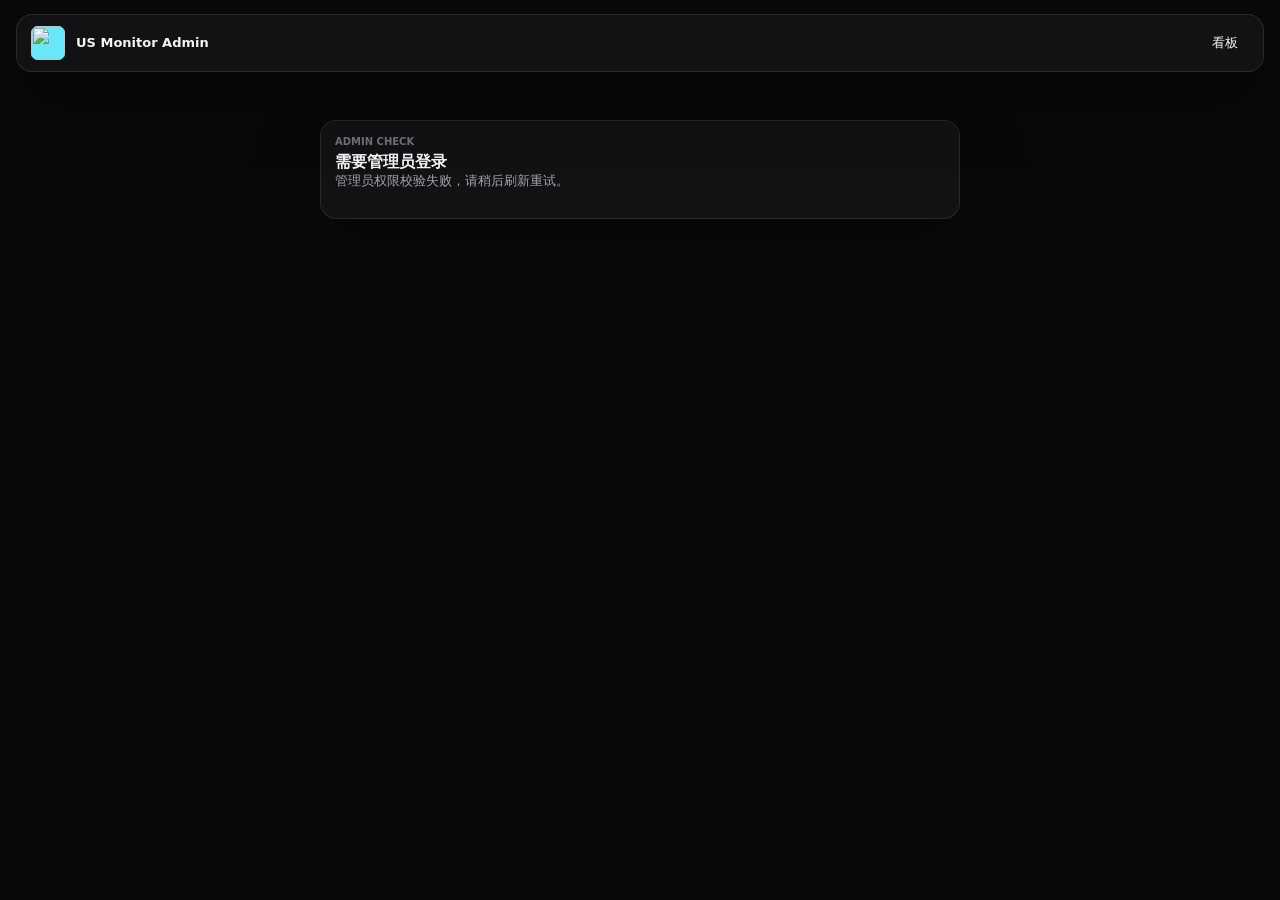
==== commit 58e12292: "Refresh US Monitor terminal UI" ====
--- a/static/admin.html
+++ b/static/admin.html
@@ -3,21 +3,21 @@
   <head>
     <meta charset="utf-8" />
     <meta name="viewport" content="width=device-width, initial-scale=1" />
-    <meta name="theme-color" content="#f7f4ef" />
+    <meta name="theme-color" content="#09090b" />
     <link rel="icon" href="/icon.svg" />
-    <link rel="stylesheet" href="/static/styles.css" />
-    <title>Serenity Admin</title>
+    <link rel="stylesheet" href="/static/styles.css?v=20260612-admin-terminal" />
+    <title>US Monitor Admin</title>
   </head>
-  <body>
+  <body class="admin-page">
     <main class="shell">
       <header class="topbar">
         <a class="brand" href="/">
           <img src="/icon.svg" alt="" />
-          <span>Serenity Admin</span>
+          <span>US Monitor Admin</span>
         </a>
         <nav class="nav-actions">
           <span id="adminSession" class="admin-session hidden"></span>
-          <a class="quiet-link" href="/">App</a>
+          <a class="quiet-link" href="/">看板</a>
         </nav>
       </header>
 
@@ -27,14 +27,17 @@
           <h2>正在验证管理员权限</h2>
         </div>
         <p id="accessMessage" class="status-line">请稍候。</p>
-        <a id="accessAction" class="primary access-action hidden" href="/">回到 App 登录</a>
+        <a id="accessAction" class="primary access-action hidden" href="/">返回登录</a>
       </section>
 
       <section id="adminContent" class="admin-layout hidden">
         <section class="panel wide">
-          <div class="section-title">
-            <p class="eyebrow">Metrics</p>
-            <h2>概览</h2>
+          <div class="section-title admin-title-row">
+            <div>
+              <p class="eyebrow">Metrics</p>
+              <h2>运营概览</h2>
+            </div>
+            <button id="refreshAdminBtn" class="secondary" type="button">刷新</button>
           </div>
           <div id="countsBox" class="metrics-grid"></div>
           <p id="adminMessage" class="status-line"></p>
@@ -50,18 +53,18 @@
 
         <section class="panel wide">
           <div class="section-title">
+            <p class="eyebrow">Payments</p>
+            <h2>待确认付款</h2>
+          </div>
+          <div id="paymentsBox" class="table-list"></div>
+        </section>
+
+        <section class="panel wide">
+          <div class="section-title">
             <p class="eyebrow">Traffic</p>
             <h2>页面浏览与停留</h2>
           </div>
           <div id="pageStatsBox" class="admin-table"></div>
-        </section>
-
-        <section class="panel wide">
-          <div class="section-title">
-            <p class="eyebrow">Payments</p>
-            <h2>待确认付款</h2>
-          </div>
-          <div id="paymentsBox" class="table-list"></div>
         </section>
 
         <section class="panel wide">
@@ -81,6 +84,7 @@
         </section>
       </section>
     </main>
-    <script src="/static/admin.js?v=20260525-admin-bypass" type="module"></script>
+
+    <script src="/static/admin.js?v=20260612-admin-terminal" type="module"></script>
   </body>
 </html>
--- a/static/styles.css
+++ b/static/styles.css
@@ -145,11 +145,61 @@
   text-decoration: none;
 }
 
+.brand-cluster {
+  min-width: 0;
+  display: inline-flex;
+  align-items: center;
+  gap: 10px;
+}
+
 .brand img {
   width: 34px;
   height: 34px;
   border-radius: 7px;
   background: var(--cyan);
+}
+
+.plan-badge {
+  min-height: 28px;
+  display: inline-flex;
+  align-items: center;
+  gap: 7px;
+  border: 1px solid var(--line);
+  border-radius: 999px;
+  background: var(--surface-2);
+  color: var(--muted);
+  padding: 0 10px;
+  font-size: 12px;
+  font-weight: 780;
+  white-space: nowrap;
+}
+
+.plan-badge::before {
+  content: "";
+  width: 7px;
+  height: 7px;
+  border-radius: 50%;
+  background: var(--faint);
+}
+
+.plan-badge[data-plan-status="vip"] {
+  border-color: rgba(0, 125, 117, 0.35);
+  background: var(--cyan-soft);
+  color: var(--cyan);
+}
+
+.plan-badge[data-plan-status="vip"]::before {
+  background: var(--cyan);
+}
+
+.plan-badge[data-plan-status="free"] {
+  border-color: var(--line);
+  background: var(--surface-2);
+  color: var(--muted);
+}
+
+.plan-badge[data-plan-status="loading"]::before {
+  background: var(--amber);
 }
 
 .nav-actions,
@@ -387,9 +437,9 @@
 
 .market-table-header,
 .market-row {
-  min-width: 1220px;
-  display: grid;
-  grid-template-columns: 190px 86px 82px 108px 112px 68px 240px 1fr;
+  min-width: 980px;
+  display: grid;
+  grid-template-columns: 190px 86px 82px 108px 112px 68px minmax(260px, 1fr);
   gap: 10px;
   align-items: center;
 }
@@ -1062,6 +1112,11 @@
     padding-bottom: 2px;
   }
 
+  .brand-cluster {
+    width: 100%;
+    justify-content: space-between;
+  }
+
   .quiet-link,
   .text-button {
     flex: 0 0 auto;
@@ -1093,8 +1148,8 @@
 
   .market-table-header,
   .market-row {
-    min-width: 1120px;
-    grid-template-columns: 170px 78px 78px 96px 102px 60px 210px 1fr;
+    min-width: 900px;
+    grid-template-columns: 170px 78px 78px 96px 102px 60px minmax(230px, 1fr);
   }
 
   .payment-box div {
@@ -1106,3 +1161,2874 @@
     display: grid;
   }
 }
+
+/* 2026-06 options terminal refresh */
+:root {
+  color-scheme: dark;
+  --page: #09090b;
+  --page-2: #0f1115;
+  --surface: rgba(24, 24, 27, 0.86);
+  --surface-2: #18181b;
+  --surface-3: #101014;
+  --ink: #f4f4f5;
+  --muted: #a1a1aa;
+  --faint: #71717a;
+  --line: rgba(63, 63, 70, 0.82);
+  --line-strong: #52525b;
+  --green: #6ee7b7;
+  --green-soft: rgba(16, 185, 129, 0.12);
+  --red: #fda4af;
+  --red-soft: rgba(244, 63, 94, 0.12);
+  --amber: #fcd34d;
+  --amber-soft: rgba(245, 158, 11, 0.12);
+  --cyan: #67e8f9;
+  --cyan-soft: rgba(14, 165, 233, 0.13);
+  --blue: #93c5fd;
+  --navy: #fafafa;
+  --shadow: 0 24px 70px rgba(0, 0, 0, 0.38);
+}
+
+body {
+  background:
+    linear-gradient(180deg, rgba(9, 9, 11, 0.96), rgba(15, 17, 21, 0.98)),
+    var(--page);
+  color: var(--ink);
+}
+
+input,
+select {
+  background: #18181b;
+  border-color: transparent;
+  color: var(--ink);
+}
+
+input:focus,
+select:focus {
+  border-color: var(--line-strong);
+  box-shadow: 0 0 0 3px rgba(82, 82, 91, 0.28);
+}
+
+.topbar,
+.dashboard-heading,
+.market-table-wrap,
+.panel,
+.rail-panel,
+.metric-strip article,
+.metrics-grid article,
+.source-item,
+.list-item,
+.alert-card,
+.table-row,
+.drawer-panel,
+.terminal-panel,
+.terminal-kpi {
+  background: var(--surface);
+  border: 1px solid var(--line);
+  box-shadow: var(--shadow);
+  backdrop-filter: blur(18px);
+}
+
+.topbar {
+  top: 10px;
+  border-radius: 12px;
+}
+
+.brand,
+.quiet-link:hover,
+.text-button:hover,
+.ticker-cell strong,
+.metric-strip strong,
+.metrics-grid strong,
+.drawer-section p {
+  color: var(--ink);
+}
+
+.quiet-link,
+.text-button,
+.table-status,
+.lede,
+.ticker-cell span,
+.source-item span,
+.list-item span,
+.alert-card small,
+.status-line,
+.muted,
+.empty,
+.disclaimer-panel p {
+  color: var(--muted);
+}
+
+.quiet-link,
+.nav-actions .quiet-link[href="#dashboard"],
+.nav-actions .quiet-link.active {
+  border-color: transparent;
+  background: transparent;
+}
+
+.nav-actions .quiet-link[href="#dashboard"],
+.nav-actions .quiet-link.active {
+  border-color: var(--line);
+  background: #18181b;
+  color: var(--ink);
+}
+
+.primary {
+  background: #f4f4f5;
+  color: #09090b;
+}
+
+.primary:hover {
+  background: #ffffff;
+}
+
+.secondary,
+.category-tabs button,
+.lang-toggle {
+  background: #18181b;
+  border-color: var(--line);
+  color: var(--ink);
+}
+
+.category-tabs button.active {
+  background: var(--green-soft);
+  border-color: rgba(110, 231, 183, 0.3);
+  color: var(--green);
+}
+
+.market-table-header {
+  background: #101014;
+  border-color: var(--line);
+}
+
+.market-row {
+  border-color: rgba(39, 39, 42, 0.9);
+}
+
+.market-row:hover,
+.market-row:focus {
+  background: rgba(39, 39, 42, 0.72);
+}
+
+.drawer-backdrop {
+  background: rgba(0, 0, 0, 0.58);
+}
+
+/* 2026-06 homepage market terminal refresh */
+.market-page {
+  min-height: 100vh;
+  background:
+    linear-gradient(rgba(255, 255, 255, 0.028) 1px, transparent 1px),
+    linear-gradient(90deg, rgba(255, 255, 255, 0.022) 1px, transparent 1px),
+    linear-gradient(180deg, #09090b 0%, #0d1117 48%, #101419 100%);
+  background-size: 56px 56px, 56px 56px, auto;
+}
+
+.market-page .shell {
+  width: min(1720px, calc(100vw - 32px));
+  padding: 16px 0 36px;
+}
+
+.market-page .topbar {
+  min-height: 62px;
+  border-radius: 8px;
+  background: rgba(11, 15, 20, 0.86);
+  box-shadow: 0 18px 54px rgba(0, 0, 0, 0.32);
+}
+
+.market-page .brand {
+  font-size: 14px;
+  letter-spacing: 0.02em;
+}
+
+.market-page .brand img {
+  border: 1px solid rgba(103, 232, 249, 0.18);
+  background: #0f172a;
+  box-shadow: 0 0 0 5px rgba(103, 232, 249, 0.06);
+}
+
+.market-page .plan-badge,
+.market-page .quiet-link,
+.market-page .lang-toggle {
+  border-radius: 8px;
+}
+
+.market-page .plan-badge {
+  min-height: 30px;
+  background: rgba(15, 23, 42, 0.72);
+  letter-spacing: 0.01em;
+}
+
+.market-page .nav-actions .quiet-link[href="#dashboard"] {
+  border-color: rgba(103, 232, 249, 0.22);
+  background: rgba(14, 165, 233, 0.11);
+  color: #e0f2fe;
+}
+
+.market-page .dashboard-shell {
+  grid-template-columns: minmax(0, 1fr) 380px;
+  gap: 16px;
+}
+
+.market-page .dashboard-heading,
+.market-page .market-table-wrap,
+.market-page .panel,
+.market-page .rail-panel,
+.market-page .metric-strip article,
+.market-page .source-item,
+.market-page .list-item,
+.market-page .alert-card {
+  border-radius: 8px;
+  background: rgba(13, 17, 23, 0.82);
+  border-color: rgba(63, 63, 70, 0.72);
+  box-shadow: 0 18px 48px rgba(0, 0, 0, 0.3);
+}
+
+.market-page .market-hero {
+  position: relative;
+  min-height: 216px;
+  grid-template-columns: minmax(0, 1fr) 314px;
+  gap: 24px;
+  overflow: hidden;
+  border-color: rgba(103, 232, 249, 0.22);
+  background:
+    linear-gradient(135deg, rgba(15, 23, 42, 0.92), rgba(8, 13, 18, 0.96) 58%),
+    linear-gradient(90deg, rgba(103, 232, 249, 0.14), rgba(110, 231, 183, 0.08));
+  padding: 24px;
+}
+
+.market-page .market-hero::after {
+  content: "";
+  position: absolute;
+  inset: auto 22px 22px 22px;
+  height: 1px;
+  background: linear-gradient(90deg, rgba(103, 232, 249, 0), rgba(103, 232, 249, 0.42), rgba(110, 231, 183, 0));
+}
+
+.market-page .hero-copy {
+  position: relative;
+  z-index: 1;
+  display: grid;
+  align-content: center;
+  gap: 12px;
+}
+
+.market-page .eyebrow,
+.market-page .market-table-header span,
+.market-page .table-sort,
+.market-page .search-box span {
+  letter-spacing: 0.14em;
+}
+
+.market-page h1 {
+  max-width: 820px;
+  margin-bottom: 0;
+  color: #f8fafc;
+  font-size: 38px;
+  line-height: 1.02;
+  letter-spacing: 0;
+}
+
+.market-page .lede {
+  max-width: 780px;
+  color: #a7b2c1;
+  font-size: 14px;
+  line-height: 1.62;
+}
+
+.hero-pills {
+  display: flex;
+  flex-wrap: wrap;
+  gap: 8px;
+}
+
+.hero-pills span {
+  min-height: 30px;
+  display: inline-flex;
+  align-items: center;
+  border: 1px solid rgba(148, 163, 184, 0.18);
+  border-radius: 8px;
+  background: rgba(15, 23, 42, 0.78);
+  color: #cbd5e1;
+  padding: 0 10px;
+  font-size: 12px;
+  font-weight: 760;
+}
+
+.market-page .market-status-card {
+  position: relative;
+  z-index: 1;
+  min-height: 168px;
+  align-content: stretch;
+  border: 1px solid rgba(148, 163, 184, 0.18);
+  border-radius: 8px;
+  background: rgba(2, 6, 23, 0.54);
+  padding: 16px;
+}
+
+.market-page .market-status-card span,
+.market-page .market-status-card small {
+  font-size: 12px;
+  letter-spacing: 0.06em;
+  text-transform: uppercase;
+}
+
+.market-page .market-status-card strong {
+  min-height: auto;
+  border: 0;
+  background: transparent;
+  color: #67e8f9;
+  font-size: 27px;
+  line-height: 1.05;
+  padding: 0;
+}
+
+.status-meter {
+  height: 7px;
+  overflow: hidden;
+  border-radius: 999px;
+  background: rgba(148, 163, 184, 0.16);
+}
+
+.status-meter i {
+  display: block;
+  width: 72%;
+  height: 100%;
+  border-radius: inherit;
+  background: linear-gradient(90deg, #67e8f9, #6ee7b7);
+}
+
+.market-page .metric-strip {
+  grid-template-columns: repeat(5, minmax(150px, 1fr));
+  gap: 10px;
+  margin-bottom: 16px;
+}
+
+.market-page .metric-card {
+  position: relative;
+  min-height: 122px;
+  align-content: start;
+  gap: 9px;
+  overflow: hidden;
+  padding: 14px;
+}
+
+.market-page .metric-card::before {
+  content: "";
+  position: absolute;
+  inset: 0 0 auto;
+  height: 2px;
+  background: var(--accent, #67e8f9);
+}
+
+.market-page .metric-card span {
+  color: #8b98aa;
+}
+
+.market-page .metric-card strong {
+  color: #f8fafc;
+  font-size: 28px;
+}
+
+.market-page .metric-card small {
+  color: #94a3b8;
+  font-size: 12px;
+}
+
+.market-page .metric-card.tone-cyan {
+  --accent: #67e8f9;
+}
+
+.market-page .metric-card.tone-green {
+  --accent: #6ee7b7;
+}
+
+.market-page .metric-card.tone-blue {
+  --accent: #93c5fd;
+}
+
+.market-page .metric-card.tone-amber {
+  --accent: #fcd34d;
+}
+
+.market-page .metric-card.tone-red {
+  --accent: #fda4af;
+}
+
+.metric-progress {
+  width: 100%;
+  height: 5px;
+  overflow: hidden;
+  border-radius: 999px;
+  background: rgba(148, 163, 184, 0.13);
+}
+
+.metric-progress i {
+  display: block;
+  width: var(--metric-fill, 0);
+  height: 100%;
+  border-radius: inherit;
+  background: var(--accent, #67e8f9);
+}
+
+.market-page .dashboard-command {
+  grid-template-columns: minmax(280px, 440px) minmax(0, 1fr);
+  align-items: center;
+  border: 1px solid rgba(63, 63, 70, 0.72);
+  border-radius: 8px;
+  background: rgba(9, 13, 18, 0.74);
+  margin-bottom: 10px;
+  padding: 10px;
+}
+
+.market-page .search-box {
+  gap: 7px;
+}
+
+.market-page .search-box input {
+  min-height: 42px;
+  border-radius: 8px;
+  background: rgba(15, 23, 42, 0.86);
+}
+
+.market-page .category-tabs {
+  justify-content: flex-start;
+  gap: 6px;
+  border: 1px solid rgba(63, 63, 70, 0.72);
+  border-radius: 8px;
+  background: rgba(9, 13, 18, 0.74);
+  margin-bottom: 12px;
+  padding: 8px;
+  scrollbar-color: rgba(148, 163, 184, 0.34) transparent;
+  scrollbar-width: thin;
+}
+
+.market-page .category-tabs::-webkit-scrollbar,
+.market-page .market-table-wrap::-webkit-scrollbar {
+  height: 6px;
+}
+
+.market-page .category-tabs::-webkit-scrollbar-thumb,
+.market-page .market-table-wrap::-webkit-scrollbar-thumb {
+  border-radius: 999px;
+  background: rgba(148, 163, 184, 0.34);
+}
+
+.market-page .category-tabs::-webkit-scrollbar-track,
+.market-page .market-table-wrap::-webkit-scrollbar-track {
+  background: transparent;
+}
+
+.market-page .category-tabs button {
+  min-height: 34px;
+  border-radius: 8px;
+  background: transparent;
+}
+
+.market-page .category-tabs button.active {
+  background: rgba(16, 185, 129, 0.14);
+  box-shadow: inset 0 0 0 1px rgba(110, 231, 183, 0.14);
+}
+
+.market-table-title {
+  display: flex;
+  align-items: flex-end;
+  justify-content: space-between;
+  gap: 16px;
+  border-bottom: 1px solid rgba(63, 63, 70, 0.72);
+  padding: 14px 16px;
+}
+
+.market-table-title h2 {
+  color: #f8fafc;
+}
+
+.market-table-title span {
+  color: #8b98aa;
+  font-size: 12px;
+}
+
+.market-page .market-table-header,
+.market-page .market-row {
+  min-width: 1120px;
+  grid-template-columns: 180px 96px 92px 116px 126px 78px minmax(390px, 1fr);
+  gap: 12px;
+}
+
+.market-page .market-table-header {
+  min-height: 40px;
+  background: rgba(8, 13, 18, 0.98);
+  padding: 0 16px;
+}
+
+.market-page .market-row {
+  min-height: 76px;
+  padding: 11px 16px;
+}
+
+.market-page .market-row:hover,
+.market-page .market-row:focus {
+  background: rgba(15, 23, 42, 0.78);
+  box-shadow: inset 2px 0 0 #67e8f9;
+}
+
+.market-page .ticker-cell strong {
+  color: #f8fafc;
+  font-family: "JetBrains Mono", "Cascadia Mono", Consolas, monospace;
+  font-size: 15px;
+}
+
+.market-page .price-cell,
+.market-page .number-cell {
+  color: #dbe4ef;
+  font-family: "JetBrains Mono", "Cascadia Mono", Consolas, monospace;
+  font-size: 12px;
+}
+
+.change-pill {
+  min-width: 62px;
+  display: inline-flex;
+  justify-content: center;
+  border: 1px solid rgba(148, 163, 184, 0.15);
+  border-radius: 999px;
+  padding: 4px 8px;
+  font-family: "JetBrains Mono", "Cascadia Mono", Consolas, monospace;
+  font-size: 12px;
+  font-weight: 800;
+}
+
+.change-pill.value-up {
+  border-color: rgba(110, 231, 183, 0.2);
+  background: rgba(16, 185, 129, 0.12);
+}
+
+.change-pill.value-down {
+  border-color: rgba(253, 164, 175, 0.22);
+  background: rgba(244, 63, 94, 0.12);
+}
+
+.role-cell {
+  display: grid;
+  gap: 4px;
+  min-width: 0;
+}
+
+.role-cell strong {
+  overflow: hidden;
+  color: #e2e8f0;
+  font-size: 13px;
+  font-weight: 760;
+  text-overflow: ellipsis;
+  white-space: nowrap;
+}
+
+.role-cell small {
+  overflow: hidden;
+  color: #8b98aa;
+  font-size: 12px;
+  text-overflow: ellipsis;
+  white-space: nowrap;
+}
+
+.market-page .dashboard-rail {
+  position: sticky;
+  top: 88px;
+}
+
+.market-page .rail-panel {
+  padding: 16px;
+}
+
+.market-page .source-item,
+.market-page .list-item {
+  position: relative;
+  padding-left: 34px;
+}
+
+.market-page .source-item::before,
+.market-page .list-item::before {
+  content: "";
+  position: absolute;
+  left: 14px;
+  top: 17px;
+  width: 8px;
+  height: 8px;
+  border-radius: 999px;
+  background: #6ee7b7;
+  box-shadow: 0 0 0 4px rgba(110, 231, 183, 0.08);
+}
+
+.market-page .source-item.pending::before {
+  background: #fcd34d;
+  box-shadow: 0 0 0 4px rgba(252, 211, 77, 0.08);
+}
+
+.market-page .source-item.error::before {
+  background: #fda4af;
+  box-shadow: 0 0 0 4px rgba(253, 164, 175, 0.08);
+}
+
+.market-page .alert-card {
+  background: rgba(15, 23, 42, 0.62);
+}
+
+.market-page .alert-card p {
+  color: #dbe4ef;
+}
+
+.market-page .disclaimer-panel {
+  background: rgba(15, 23, 42, 0.52);
+}
+
+.market-page .account-grid {
+  margin-top: 16px;
+}
+
+.market-page .account-panel,
+.market-page .controls-panel,
+.market-page .payment-panel,
+.market-page .lists-panel,
+.market-page .auth-panel {
+  background: rgba(13, 17, 23, 0.78);
+}
+
+.market-page .drawer-panel {
+  width: min(540px, 100vw);
+  background: rgba(9, 13, 18, 0.96);
+  border-left-color: rgba(103, 232, 249, 0.2);
+}
+
+.market-page .drawer-metrics article {
+  border-radius: 8px;
+  background: rgba(15, 23, 42, 0.74);
+}
+
+.market-page .drawer-title h2 {
+  color: #f8fafc;
+  font-family: "JetBrains Mono", "Cascadia Mono", Consolas, monospace;
+}
+
+.product-section {
+  border-top-color: rgba(103, 232, 249, 0.18);
+}
+
+.product-stage {
+  position: relative;
+  min-height: 300px;
+  overflow: hidden;
+  border: 1px solid rgba(103, 232, 249, 0.18);
+  border-radius: 8px;
+  background:
+    linear-gradient(rgba(103, 232, 249, 0.055) 1px, transparent 1px),
+    linear-gradient(90deg, rgba(103, 232, 249, 0.045) 1px, transparent 1px),
+    linear-gradient(180deg, rgba(8, 47, 73, 0.34), rgba(15, 23, 42, 0.72) 42%, rgba(6, 8, 12, 0.9));
+  background-size: 34px 34px, 34px 34px, auto;
+  box-shadow: inset 0 1px 0 rgba(148, 163, 184, 0.12);
+  cursor: grab;
+  touch-action: none;
+}
+
+.product-stage::before,
+.product-stage::after {
+  content: "";
+  position: absolute;
+  pointer-events: none;
+}
+
+.product-stage::before {
+  inset: 14px;
+  border: 1px solid rgba(148, 163, 184, 0.12);
+  border-radius: 8px;
+}
+
+.product-stage::after {
+  left: 18%;
+  right: 18%;
+  bottom: 42px;
+  height: 1px;
+  border-radius: 0;
+  background: rgba(103, 232, 249, 0.18);
+  box-shadow: 0 0 22px rgba(103, 232, 249, 0.28);
+}
+
+.product-stage.is-dragging {
+  cursor: grabbing;
+}
+
+.product-stage.is-hot {
+  border-color: rgba(110, 231, 183, 0.38);
+  box-shadow:
+    inset 0 0 34px rgba(103, 232, 249, 0.12),
+    0 0 24px rgba(103, 232, 249, 0.08);
+}
+
+.product-stage-copy {
+  position: absolute;
+  z-index: 2;
+  top: 14px;
+  left: 14px;
+  right: 14px;
+  display: grid;
+  gap: 3px;
+  pointer-events: none;
+}
+
+.product-stage-copy strong {
+  overflow: hidden;
+  color: #f8fafc;
+  font-size: 14px;
+  text-overflow: ellipsis;
+  white-space: nowrap;
+}
+
+.product-stage-copy small,
+.product-hint {
+  color: #8b98aa;
+  font-size: 11px;
+}
+
+.product-canvas {
+  position: absolute;
+  inset: 0;
+  width: 100%;
+  height: 100%;
+}
+
+.product-hint {
+  position: absolute;
+  z-index: 2;
+  left: 14px;
+  right: 14px;
+  bottom: 12px;
+  margin: 0;
+  pointer-events: none;
+}
+
+.product-stage[data-product-type="power"]::after {
+  background: rgba(252, 211, 77, 0.2);
+}
+
+.product-stage[data-product-type="optics"]::after {
+  background: rgba(240, 171, 252, 0.22);
+}
+
+.product-stage[data-product-type="memory"]::after {
+  background: rgba(110, 231, 183, 0.2);
+}
+
+.login-page .login-shell {
+  min-height: 100vh;
+}
+
+.login-layout {
+  min-height: calc(100vh - 104px);
+  display: grid;
+  grid-template-columns: minmax(360px, 520px) minmax(0, 1fr);
+  gap: 16px;
+  align-items: stretch;
+}
+
+.login-panel,
+.login-side {
+  border: 1px solid rgba(63, 63, 70, 0.72);
+  border-radius: 8px;
+  background: rgba(13, 17, 23, 0.84);
+  box-shadow: 0 18px 48px rgba(0, 0, 0, 0.3);
+}
+
+.login-panel {
+  display: grid;
+  align-content: start;
+  gap: 18px;
+  padding: 24px;
+}
+
+.login-heading {
+  display: grid;
+  gap: 10px;
+}
+
+.login-heading h1 {
+  margin: 0;
+  color: #f8fafc;
+  font-size: 34px;
+}
+
+.login-heading p:not(.eyebrow),
+.login-side p {
+  margin-bottom: 0;
+  color: #a7b2c1;
+  line-height: 1.6;
+}
+
+.auth-tabs {
+  display: grid;
+  grid-template-columns: repeat(3, minmax(0, 1fr));
+  gap: 6px;
+  border: 1px solid rgba(63, 63, 70, 0.72);
+  border-radius: 10px;
+  background: rgba(9, 13, 18, 0.74);
+  padding: 5px;
+}
+
+.auth-tab {
+  min-height: 38px;
+  border-color: transparent;
+  background: transparent;
+  color: #a7b2c1;
+  font-weight: 760;
+}
+
+.auth-tab:hover,
+.auth-tab.active {
+  border-color: rgba(110, 231, 183, 0.2);
+  background: rgba(16, 185, 129, 0.12);
+  color: #6ee7b7;
+}
+
+.login-form {
+  display: grid;
+  gap: 12px;
+}
+
+.login-form input {
+  min-height: 48px;
+  border-radius: 8px;
+  background: rgba(15, 23, 42, 0.86);
+  font-size: 15px;
+}
+
+.login-form input[inputmode="numeric"] {
+  font-family: "JetBrains Mono", "Cascadia Mono", Consolas, monospace;
+  font-size: 24px;
+  letter-spacing: 0.18em;
+  text-align: center;
+}
+
+.code-row {
+  display: grid;
+  grid-template-columns: minmax(0, 1fr) 132px;
+  gap: 10px;
+  align-items: end;
+}
+
+.code-row button {
+  min-height: 48px;
+  padding: 0 10px;
+}
+
+.login-form button {
+  min-height: 46px;
+}
+
+button:disabled {
+  cursor: wait;
+  opacity: 0.68;
+}
+
+.login-message {
+  min-height: 22px;
+  margin-bottom: 0;
+}
+
+.login-message[data-tone="success"] {
+  color: #6ee7b7;
+}
+
+.login-message[data-tone="error"] {
+  color: #fda4af;
+}
+
+.account-summary {
+  display: grid;
+  gap: 12px;
+  border: 1px solid rgba(103, 232, 249, 0.18);
+  border-radius: 8px;
+  background: rgba(15, 23, 42, 0.62);
+  padding: 14px;
+}
+
+.account-summary strong {
+  color: #f8fafc;
+  font-size: 18px;
+}
+
+.account-summary span {
+  color: #a7b2c1;
+}
+
+.login-side {
+  position: relative;
+  display: grid;
+  align-content: end;
+  gap: 12px;
+  overflow: hidden;
+  padding: 24px;
+}
+
+.login-side::before {
+  content: "";
+  position: absolute;
+  inset: 18px;
+  border: 1px solid rgba(103, 232, 249, 0.1);
+  border-radius: 8px;
+  pointer-events: none;
+}
+
+.login-side h2 {
+  max-width: 620px;
+  color: #f8fafc;
+  font-size: 28px;
+}
+
+.login-side p,
+.login-side h2,
+.login-side .eyebrow,
+.login-points {
+  position: relative;
+  z-index: 1;
+}
+
+.login-points {
+  display: flex;
+  flex-wrap: wrap;
+  gap: 8px;
+  margin-top: 6px;
+}
+
+.login-points span {
+  min-height: 30px;
+  display: inline-flex;
+  align-items: center;
+  border: 1px solid rgba(148, 163, 184, 0.18);
+  border-radius: 8px;
+  background: rgba(15, 23, 42, 0.78);
+  color: #cbd5e1;
+  padding: 0 10px;
+  font-size: 12px;
+  font-weight: 760;
+}
+
+@media (max-width: 1180px) {
+  .market-page .dashboard-shell {
+    grid-template-columns: 1fr;
+  }
+
+  .market-page .dashboard-rail {
+    position: static;
+    grid-template-columns: repeat(3, minmax(0, 1fr));
+  }
+}
+
+@media (max-width: 900px) {
+  .market-page .market-hero,
+  .market-page .dashboard-command,
+  .login-layout {
+    grid-template-columns: 1fr;
+  }
+
+  .market-page .metric-strip,
+  .market-page .dashboard-rail {
+    grid-template-columns: repeat(2, minmax(0, 1fr));
+  }
+
+  .market-page .table-status {
+    text-align: left;
+  }
+}
+
+@media (max-width: 620px) {
+  .market-page .shell {
+    width: min(100vw - 20px, 680px);
+  }
+
+  .market-page .topbar {
+    top: 0;
+  }
+
+  .market-page h1 {
+    font-size: 31px;
+  }
+
+  .market-page .market-hero {
+    min-height: 0;
+    padding: 18px;
+  }
+
+  .market-page .market-status-card {
+    min-height: 138px;
+  }
+
+  .market-page .metric-strip,
+  .market-page .dashboard-rail {
+    grid-template-columns: 1fr;
+  }
+
+  .market-page .metric-strip {
+    grid-template-columns: repeat(2, minmax(0, 1fr));
+  }
+
+  .market-table-title {
+    align-items: flex-start;
+    flex-direction: column;
+  }
+
+  .market-page .market-table-header,
+  .market-page .market-row {
+    min-width: 1020px;
+    grid-template-columns: 164px 88px 86px 104px 116px 70px minmax(360px, 1fr);
+  }
+
+  .login-layout {
+    min-height: 0;
+  }
+
+  .login-panel,
+  .login-side {
+    padding: 18px;
+  }
+
+  .auth-tabs,
+  .code-row {
+    grid-template-columns: 1fr;
+  }
+
+  .login-heading h1 {
+    font-size: 30px;
+  }
+
+  .product-stage {
+    min-height: 260px;
+  }
+}
+
+.terminal-page {
+  min-height: 100vh;
+}
+
+.terminal-shell {
+  width: min(1800px, calc(100vw - 32px));
+  margin: 0 auto;
+  padding: 14px 0 32px;
+}
+
+.terminal-topbar {
+  margin-bottom: 16px;
+}
+
+.terminal-action {
+  min-height: 36px;
+}
+
+.options-layout {
+  display: grid;
+  grid-template-columns: 366px minmax(0, 1fr);
+  gap: 16px;
+  align-items: start;
+}
+
+.terminal-panel {
+  min-width: 0;
+  border-radius: 14px;
+  padding: 14px;
+}
+
+.watchlist-panel {
+  position: sticky;
+  top: 82px;
+  display: grid;
+  gap: 12px;
+}
+
+.futu-watchlist {
+  gap: 10px;
+  border-radius: 12px;
+  background: rgba(5, 7, 11, 0.92);
+  padding: 12px;
+}
+
+.watchlist-titlebar {
+  display: flex;
+  align-items: center;
+  justify-content: space-between;
+  gap: 10px;
+}
+
+.watchlist-title {
+  min-width: 0;
+  display: grid;
+  grid-template-columns: auto minmax(110px, 1fr);
+  align-items: center;
+  gap: 8px;
+}
+
+.watchlist-title strong {
+  color: var(--ink);
+  font-size: 15px;
+  font-weight: 850;
+}
+
+.watchlist-title .terminal-select {
+  min-height: 30px;
+  border-radius: 7px;
+  background: rgba(24, 24, 27, 0.88);
+  color: #dbeafe;
+  font-size: 12px;
+  font-weight: 760;
+}
+
+.watchlist-tabs {
+  display: flex;
+  gap: 6px;
+  overflow-x: auto;
+  padding-bottom: 2px;
+  scrollbar-width: none;
+}
+
+.watchlist-tabs::-webkit-scrollbar {
+  display: none;
+}
+
+.watchlist-tabs button {
+  min-height: 28px;
+  flex: 0 0 auto;
+  border: 1px solid var(--line);
+  border-radius: 7px;
+  background: rgba(15, 15, 18, 0.94);
+  color: #93a4b8;
+  padding: 0 10px;
+  font-size: 12px;
+  font-weight: 760;
+}
+
+.watchlist-tabs button:hover,
+.watchlist-tabs button.active {
+  border-color: rgba(147, 197, 253, 0.26);
+  background: rgba(37, 99, 235, 0.14);
+  color: #dbeafe;
+}
+
+.watchlist-market-head,
+.watch-market-row {
+  display: grid;
+  grid-template-columns: minmax(88px, 1fr) 58px 62px 54px 42px;
+  align-items: center;
+  gap: 8px;
+}
+
+.watchlist-market-head {
+  color: #748196;
+  font-size: 10px;
+  font-weight: 850;
+  letter-spacing: 0.04em;
+}
+
+.watchlist-market-head span:nth-child(n + 3) {
+  text-align: right;
+}
+
+.watchlist-market-list {
+  display: grid;
+  gap: 2px;
+  max-height: calc(100vh - 300px);
+  overflow-y: auto;
+  padding-right: 2px;
+  scrollbar-color: rgba(148, 163, 184, 0.32) transparent;
+  scrollbar-width: thin;
+}
+
+.watchlist-market-list::-webkit-scrollbar {
+  width: 6px;
+}
+
+.watchlist-market-list::-webkit-scrollbar-thumb {
+  border-radius: 999px;
+  background: rgba(148, 163, 184, 0.32);
+}
+
+.watch-market-row {
+  position: relative;
+  width: 100%;
+  min-height: 48px;
+  border: 1px solid transparent;
+  border-radius: 8px;
+  background: transparent;
+  color: var(--muted);
+  padding: 5px 8px;
+  text-align: left;
+}
+
+.watch-market-row:hover,
+.watch-market-row.selected {
+  border-color: rgba(148, 163, 184, 0.34);
+  background: rgba(24, 24, 27, 0.86);
+}
+
+.watch-market-row.selected {
+  box-shadow: inset 2px 0 0 #93c5fd;
+}
+
+.watch-name {
+  min-width: 0;
+  display: grid;
+  gap: 2px;
+}
+
+.watch-name strong,
+.watch-name small {
+  overflow: hidden;
+  text-overflow: ellipsis;
+  white-space: nowrap;
+}
+
+.watch-name strong {
+  color: #f4f4f5;
+  font-size: 12px;
+  font-weight: 820;
+}
+
+.watch-name small {
+  color: #bfdbfe;
+  font-family: "JetBrains Mono", "Cascadia Mono", Consolas, monospace;
+  font-size: 11px;
+  font-weight: 780;
+}
+
+.watch-spark {
+  width: 58px;
+  height: 24px;
+  color: #71717a;
+}
+
+.watch-spark svg {
+  width: 58px;
+  height: 24px;
+}
+
+.watch-spark polyline {
+  fill: none;
+  stroke: currentColor;
+  stroke-linecap: round;
+  stroke-linejoin: round;
+  stroke-width: 1.4;
+}
+
+.watch-spark.up {
+  color: #10b981;
+}
+
+.watch-spark.down {
+  color: #fb7185;
+}
+
+.watch-price,
+.watch-change {
+  overflow: hidden;
+  color: #dbe4ef;
+  font-size: 11px;
+  font-weight: 800;
+  text-align: right;
+  text-overflow: ellipsis;
+  white-space: nowrap;
+}
+
+.watch-row-remove {
+  position: absolute;
+  right: 4px;
+  top: 4px;
+  width: 16px;
+  height: 16px;
+  display: none;
+  place-items: center;
+  border: 1px solid rgba(148, 163, 184, 0.18);
+  border-radius: 5px;
+  background: rgba(9, 9, 11, 0.96);
+  color: #94a3b8;
+  font-size: 11px;
+  line-height: 1;
+}
+
+.watch-market-row:hover .watch-row-remove {
+  display: grid;
+}
+
+.panel-heading,
+.terminal-toolbar,
+.detail-heading {
+  display: flex;
+  align-items: center;
+  justify-content: space-between;
+  gap: 12px;
+}
+
+.panel-heading span,
+.terminal-filter span,
+.terminal-kpi span,
+.detail-metrics span,
+.detail-grid span {
+  color: var(--faint);
+  font-size: 10px;
+  font-weight: 850;
+  letter-spacing: 0.16em;
+  text-transform: uppercase;
+}
+
+.icon-actions {
+  display: flex;
+  gap: 6px;
+}
+
+.icon-button-small {
+  width: 34px;
+  min-height: 34px;
+  border: 1px solid var(--line);
+  border-radius: 8px;
+  background: #101014;
+  color: var(--muted);
+  padding: 0;
+}
+
+.icon-button-small:hover {
+  color: var(--ink);
+  border-color: var(--line-strong);
+}
+
+.terminal-select,
+.terminal-input {
+  min-height: 38px;
+  border-radius: 10px;
+  background: #18181b;
+  color: var(--ink);
+}
+
+.compact-source {
+  width: 128px;
+  min-width: 128px;
+}
+
+.ticker-search-wrap,
+.table-search-wrap {
+  position: relative;
+}
+
+.search-glyph {
+  position: absolute;
+  left: 11px;
+  top: 9px;
+  color: var(--faint);
+  z-index: 1;
+}
+
+.ticker-search-wrap input,
+.table-search-wrap input {
+  padding-left: 34px;
+}
+
+.ticker-suggestions {
+  position: absolute;
+  z-index: 30;
+  left: 0;
+  right: 0;
+  top: calc(100% + 8px);
+  max-height: 320px;
+  overflow-y: auto;
+  border: 1px solid var(--line);
+  border-radius: 14px;
+  background: #09090b;
+  box-shadow: var(--shadow);
+}
+
+.ticker-suggestions button {
+  display: grid;
+  grid-template-columns: auto 1fr;
+  gap: 4px 8px;
+  width: 100%;
+  min-height: 54px;
+  border: 0;
+  border-radius: 0;
+  background: transparent;
+  color: var(--ink);
+  padding: 8px 12px;
+  text-align: left;
+}
+
+.ticker-suggestions button.active,
+.ticker-suggestions button:hover {
+  background: #27272a;
+}
+
+.ticker-suggestions strong,
+.mono,
+.options-table td,
+.terminal-kpi strong,
+.detail-metrics strong {
+  font-family: "JetBrains Mono", "Cascadia Mono", Consolas, monospace;
+  font-variant-numeric: tabular-nums;
+}
+
+.ticker-suggestions span,
+.ticker-suggestions small {
+  color: var(--faint);
+}
+
+.ticker-suggestions small {
+  grid-column: 1 / -1;
+  overflow: hidden;
+  text-overflow: ellipsis;
+  white-space: nowrap;
+}
+
+.ticker-chip-grid {
+  display: flex;
+  flex-wrap: wrap;
+  gap: 8px;
+  max-height: 240px;
+  overflow-y: auto;
+}
+
+.ticker-chip {
+  display: inline-flex;
+  align-items: center;
+  gap: 6px;
+  border: 1px solid var(--line);
+  border-radius: 7px;
+  background: #18181b;
+  color: #dbeafe;
+  font-family: "JetBrains Mono", "Cascadia Mono", Consolas, monospace;
+  font-size: 12px;
+  font-weight: 700;
+  padding: 5px 8px;
+}
+
+.ticker-chip button {
+  min-height: 0;
+  border: 0;
+  background: transparent;
+  color: var(--faint);
+  padding: 0;
+}
+
+.options-main {
+  display: grid;
+  gap: 14px;
+  min-width: 0;
+}
+
+.options-kpis {
+  min-width: 0;
+  display: grid;
+  grid-template-columns: repeat(6, minmax(0, 1fr));
+  gap: 10px;
+}
+
+.terminal-kpi {
+  min-width: 0;
+  min-height: 118px;
+  display: grid;
+  align-content: start;
+  gap: 10px;
+  border-radius: 14px;
+  padding: 14px;
+}
+
+.terminal-kpi strong {
+  overflow: hidden;
+  color: var(--ink);
+  font-size: 24px;
+  font-weight: 800;
+  text-overflow: ellipsis;
+  white-space: nowrap;
+}
+
+.terminal-kpi small {
+  overflow: hidden;
+  color: var(--faint);
+  font-size: 12px;
+  text-overflow: ellipsis;
+  white-space: nowrap;
+}
+
+.mini-progress {
+  height: 6px;
+  overflow: hidden;
+  border-radius: 999px;
+  background: #27272a;
+}
+
+.mini-progress i {
+  display: block;
+  width: 0;
+  height: 100%;
+  border-radius: inherit;
+  background: rgba(110, 231, 183, 0.78);
+}
+
+.terminal-toolbar {
+  min-width: 0;
+  margin-bottom: 12px;
+}
+
+.terminal-filter {
+  min-width: 160px;
+}
+
+.table-search-wrap {
+  width: min(360px, 100%);
+}
+
+.terminal-status {
+  min-width: 190px;
+  text-align: right;
+}
+
+.scan-progress {
+  display: grid;
+  gap: 10px;
+}
+
+.scan-progress.hidden {
+  display: none;
+}
+
+.progress-head {
+  display: flex;
+  align-items: flex-start;
+  justify-content: space-between;
+  gap: 12px;
+}
+
+.progress-head strong {
+  display: block;
+  color: var(--ink);
+  font-size: 13px;
+  font-weight: 850;
+}
+
+.progress-head span {
+  color: var(--muted);
+  font-size: 12px;
+}
+
+.progress-head .mono {
+  color: var(--faint);
+  white-space: nowrap;
+}
+
+.scan-progress-bar {
+  height: 7px;
+  overflow: hidden;
+  border-radius: 999px;
+  background: #27272a;
+}
+
+.scan-progress-bar i {
+  display: block;
+  width: 0;
+  height: 100%;
+  border-radius: inherit;
+  background: linear-gradient(90deg, #6ee7b7, #7dd3fc);
+  transition: width 0.18s ease;
+}
+
+.progress-events {
+  display: flex;
+  flex-wrap: wrap;
+  gap: 6px;
+  color: var(--faint);
+  font-size: 11px;
+}
+
+.progress-events span {
+  max-width: 100%;
+  overflow: hidden;
+  border: 1px solid var(--line);
+  border-radius: 7px;
+  background: #111114;
+  padding: 4px 7px;
+  text-overflow: ellipsis;
+  white-space: nowrap;
+}
+
+.options-table-scroll {
+  min-width: 0;
+  max-height: 58vh;
+  overflow: auto;
+  border: 1px solid rgba(39, 39, 42, 0.9);
+  border-radius: 12px;
+}
+
+.options-table {
+  width: 100%;
+  min-width: 1320px;
+  border-collapse: collapse;
+  font-size: 11px;
+}
+
+.options-table th {
+  position: sticky;
+  top: 0;
+  z-index: 2;
+  background: #09090b;
+  border-bottom: 1px solid var(--line);
+  color: var(--faint);
+  padding: 6px 8px;
+  text-align: left;
+  text-transform: uppercase;
+}
+
+.option-sort {
+  min-height: 24px;
+  border: 0;
+  border-radius: 7px;
+  background: transparent;
+  color: var(--faint);
+  padding: 0 4px;
+  text-align: left;
+}
+
+.option-sort:hover,
+.option-sort.active {
+  background: #18181b;
+  color: var(--green);
+}
+
+.options-table td {
+  border-bottom: 1px solid rgba(39, 39, 42, 0.8);
+  padding: 6px 8px;
+  line-height: 1.15;
+  white-space: nowrap;
+}
+
+.options-table tr {
+  cursor: pointer;
+}
+
+.options-table tbody tr:hover,
+.options-table tbody tr.selected {
+  background: rgba(39, 39, 42, 0.68);
+}
+
+.options-table tbody tr.options-expanded-row,
+.options-table tbody tr.options-expanded-row:hover {
+  cursor: default;
+  background: rgba(9, 9, 11, 0.78);
+}
+
+.option-expand-btn {
+  display: inline-flex;
+  min-height: 26px;
+  align-items: center;
+  gap: 6px;
+  border: 1px solid var(--line);
+  border-radius: 7px;
+  background: #111114;
+  color: var(--muted);
+  padding: 3px 8px;
+  font-size: 11px;
+}
+
+.option-expand-btn:hover {
+  border-color: rgba(110, 231, 183, 0.35);
+  color: var(--ink);
+}
+
+.option-expand-btn .rotated {
+  transform: rotate(180deg);
+}
+
+.options-expand-grid {
+  display: grid;
+  grid-template-columns: repeat(3, minmax(0, 1fr));
+  gap: 12px;
+}
+
+.options-expand-grid section {
+  border: 1px solid var(--line);
+  border-radius: 8px;
+  background: rgba(24, 24, 27, 0.7);
+  padding: 10px;
+}
+
+.options-expand-grid h4 {
+  margin: 0 0 8px;
+  color: var(--faint);
+  font-size: 11px;
+  letter-spacing: 0.14em;
+  text-transform: uppercase;
+}
+
+.options-expand-line {
+  display: flex;
+  align-items: center;
+  justify-content: space-between;
+  gap: 12px;
+  border-bottom: 1px solid rgba(39, 39, 42, 0.72);
+  padding: 5px 0;
+  font-size: 11px;
+}
+
+.options-expand-line:last-child {
+  border-bottom: 0;
+}
+
+.options-table > tbody > tr:not(.options-expanded-row) > td:last-child {
+  display: none;
+}
+
+.option-row-toggle {
+  display: inline-flex;
+  width: 20px;
+  height: 20px;
+  align-items: center;
+  justify-content: center;
+  margin-right: 8px;
+  border: 1px solid var(--line);
+  border-radius: 6px;
+  background: #111114;
+  color: var(--muted);
+  font: 700 12px/1 var(--mono);
+  vertical-align: middle;
+}
+
+.option-row-toggle:hover {
+  border-color: rgba(110, 231, 183, 0.4);
+  color: var(--green);
+}
+
+.options-expanded-row .options-expand-grid {
+  display: none;
+}
+
+.option-child-panel {
+  overflow: hidden;
+  border: 1px solid var(--line);
+  border-radius: 9px;
+  background: rgba(9, 9, 11, 0.82);
+}
+
+.option-child-head {
+  display: flex;
+  align-items: center;
+  justify-content: space-between;
+  gap: 14px;
+  border-bottom: 1px solid var(--line);
+  background: rgba(24, 24, 27, 0.65);
+  padding: 9px 11px;
+}
+
+.option-child-head strong {
+  color: var(--ink);
+  font: 700 12px/1.2 var(--mono);
+}
+
+.option-child-head span {
+  color: var(--faint);
+  font-size: 11px;
+}
+
+.option-child-scroll {
+  overflow-x: auto;
+}
+
+.option-child-table {
+  width: 100%;
+  min-width: 1180px;
+  border-collapse: collapse;
+  font-size: 11px;
+  line-height: 1;
+}
+
+.option-child-table th {
+  border-bottom: 1px solid var(--line);
+  color: var(--faint);
+  font-weight: 600;
+  padding: 8px;
+  text-align: left;
+  white-space: nowrap;
+}
+
+.option-child-table td {
+  border-bottom: 1px solid rgba(39, 39, 42, 0.78);
+  padding: 7px 8px;
+  white-space: nowrap;
+}
+
+.option-child-table tbody tr {
+  cursor: pointer;
+}
+
+.option-child-table tbody tr:hover,
+.option-child-table tbody tr.selected {
+  background: rgba(39, 39, 42, 0.72);
+}
+
+.options-expand-line span {
+  color: var(--faint);
+}
+
+.options-expand-line strong {
+  color: var(--muted);
+}
+
+.strong {
+  color: var(--ink);
+  font-weight: 800;
+}
+
+.edge {
+  color: var(--green);
+}
+
+.option-badge {
+  display: inline-flex;
+  align-items: center;
+  border: 1px solid var(--line);
+  border-radius: 7px;
+  padding: 2px 6px;
+  font-size: 11px;
+  font-weight: 700;
+  line-height: 1.15;
+  white-space: nowrap;
+}
+
+.option-badge.green {
+  border-color: rgba(110, 231, 183, 0.22);
+  background: var(--green-soft);
+  color: var(--green);
+}
+
+.option-badge.red {
+  border-color: rgba(253, 164, 175, 0.22);
+  background: var(--red-soft);
+  color: var(--red);
+}
+
+.option-badge.amber {
+  border-color: rgba(252, 211, 77, 0.22);
+  background: var(--amber-soft);
+  color: var(--amber);
+}
+
+.option-badge.sky {
+  border-color: rgba(125, 211, 252, 0.22);
+  background: rgba(14, 165, 233, 0.12);
+  color: #7dd3fc;
+}
+
+.option-badge.zinc {
+  background: #18181b;
+  color: #d4d4d8;
+}
+
+.option-detail {
+  display: grid;
+  gap: 14px;
+}
+
+.detail-heading strong {
+  display: block;
+  font-family: "JetBrains Mono", "Cascadia Mono", Consolas, monospace;
+  font-size: 20px;
+}
+
+.detail-heading span {
+  color: var(--faint);
+}
+
+.detail-heading select {
+  width: min(620px, 100%);
+}
+
+.detail-metrics {
+  display: grid;
+  grid-template-columns: repeat(6, minmax(0, 1fr));
+  gap: 10px;
+}
+
+.detail-metrics article,
+.detail-grid section {
+  border: 1px solid var(--line);
+  border-radius: 12px;
+  background: rgba(24, 24, 27, 0.56);
+  padding: 12px;
+}
+
+.detail-metrics article {
+  display: grid;
+  gap: 8px;
+}
+
+.detail-metrics strong {
+  font-size: 22px;
+}
+
+.detail-grid {
+  display: grid;
+  grid-template-columns: repeat(3, minmax(0, 1fr));
+  gap: 10px;
+}
+
+.detail-grid p {
+  margin: 8px 0 0;
+  color: var(--muted);
+}
+
+.badge-row {
+  display: flex;
+  flex-wrap: wrap;
+  gap: 6px;
+  margin-top: 9px;
+}
+
+@media (max-width: 980px) {
+  .options-layout {
+    grid-template-columns: 1fr;
+  }
+
+  .watchlist-panel {
+    position: static;
+  }
+
+  .options-kpis {
+    grid-template-columns: repeat(3, minmax(0, 1fr));
+  }
+}
+
+@media (max-width: 720px) {
+  .terminal-shell {
+    width: min(100vw - 20px, 680px);
+  }
+
+  .options-kpis,
+  .detail-metrics,
+  .detail-grid,
+  .options-expand-grid {
+    grid-template-columns: 1fr;
+  }
+
+  .terminal-toolbar,
+  .detail-heading {
+    align-items: stretch;
+    flex-direction: column;
+  }
+
+  .table-search-wrap,
+  .terminal-status {
+    width: 100%;
+    text-align: left;
+  }
+}
+
+/* 2026-06-12 US Monitor terminal refresh */
+:root {
+  --terminal-bg: #09090b;
+  --terminal-card: #141417;
+  --terminal-card-2: #18181b;
+  --terminal-border: rgba(244, 244, 245, 0.1);
+  --terminal-border-strong: rgba(244, 244, 245, 0.16);
+  --terminal-text: #f4f4f5;
+  --terminal-muted: #a1a1aa;
+  --terminal-faint: #71717a;
+  --terminal-green: #34d399;
+  --terminal-red: #fb7185;
+  --terminal-amber: #fbbf24;
+  --terminal-cyan: #38bdf8;
+}
+
+.terminal-page {
+  background:
+    radial-gradient(circle at 15% 0%, rgba(20, 184, 166, 0.1), transparent 26rem),
+    radial-gradient(circle at 75% -8%, rgba(56, 189, 248, 0.08), transparent 24rem),
+    var(--terminal-bg);
+  color: var(--terminal-text);
+  font-family: Inter, ui-sans-serif, system-ui, -apple-system, BlinkMacSystemFont, "Segoe UI", sans-serif;
+}
+
+.terminal-page button,
+.terminal-page input,
+.terminal-page select {
+  font: inherit;
+}
+
+.terminal-page .shell,
+.terminal-shell {
+  width: min(1880px, calc(100vw - 32px));
+  max-width: none;
+  margin: 0 auto;
+  padding: 18px 0 28px;
+}
+
+.terminal-topbar,
+.terminal-hero,
+.terminal-card,
+.terminal-table-card,
+.terminal-kpi,
+.login-panel,
+.login-side,
+.panel {
+  border: 1px solid var(--terminal-border);
+  background: rgba(20, 20, 23, 0.88);
+  box-shadow: 0 20px 70px rgba(0, 0, 0, 0.26);
+  backdrop-filter: blur(18px);
+}
+
+.terminal-topbar {
+  position: sticky;
+  top: 12px;
+  z-index: 40;
+  display: flex;
+  align-items: center;
+  justify-content: space-between;
+  gap: 16px;
+  min-height: 70px;
+  padding: 12px 16px;
+  border-radius: 16px;
+}
+
+.terminal-brand {
+  display: inline-flex;
+  align-items: center;
+  gap: 12px;
+  color: var(--terminal-text);
+  text-decoration: none;
+}
+
+.terminal-brand img {
+  width: 36px;
+  height: 36px;
+  border-radius: 10px;
+  background: rgba(52, 211, 153, 0.12);
+  border: 1px solid rgba(52, 211, 153, 0.2);
+}
+
+.terminal-brand span {
+  display: grid;
+  gap: 2px;
+}
+
+.terminal-brand strong {
+  font-size: 15px;
+  letter-spacing: 0;
+}
+
+.terminal-brand small,
+.terminal-card-head,
+.terminal-kpi span,
+.terminal-kpi small,
+.terminal-status-card span,
+.terminal-status-card small,
+.muted {
+  color: var(--terminal-muted);
+}
+
+.terminal-nav {
+  display: flex;
+  align-items: center;
+  gap: 8px;
+  flex-wrap: wrap;
+  justify-content: flex-end;
+}
+
+.terminal-nav .quiet-link,
+.terminal-button,
+.icon-text-button,
+.feed-actions button,
+.feed-actions a,
+.feed-tickers button,
+.terminal-select {
+  display: inline-flex;
+  align-items: center;
+  justify-content: center;
+  min-height: 34px;
+  border: 1px solid var(--terminal-border);
+  border-radius: 10px;
+  padding: 7px 12px;
+  background: rgba(24, 24, 27, 0.92);
+  color: var(--terminal-text);
+  text-decoration: none;
+  cursor: pointer;
+  transition: border-color 0.18s ease, background 0.18s ease, color 0.18s ease;
+}
+
+.terminal-nav .quiet-link:hover,
+.terminal-nav .quiet-link.active,
+.terminal-button:hover,
+.icon-text-button:hover,
+.feed-actions button:hover,
+.feed-actions a:hover,
+.feed-tickers button:hover {
+  border-color: rgba(52, 211, 153, 0.42);
+  background: rgba(39, 39, 42, 0.96);
+}
+
+.terminal-button.ghost {
+  min-width: 44px;
+}
+
+.terminal-hero {
+  display: grid;
+  grid-template-columns: minmax(0, 1fr) 240px;
+  gap: 20px;
+  margin-top: 14px;
+  padding: 18px;
+  border-radius: 16px;
+}
+
+.terminal-hero h1 {
+  margin: 4px 0 8px;
+  color: var(--terminal-text);
+  font-size: clamp(28px, 4vw, 52px);
+  line-height: 0.96;
+  letter-spacing: 0;
+}
+
+.terminal-hero p {
+  max-width: 760px;
+  margin: 0;
+  color: var(--terminal-muted);
+  font-size: 14px;
+  line-height: 1.7;
+}
+
+.terminal-status-card {
+  display: grid;
+  align-content: center;
+  gap: 8px;
+  border-left: 1px solid var(--terminal-border);
+  padding-left: 18px;
+}
+
+.terminal-status-card strong {
+  font-family: "JetBrains Mono", "SFMono-Regular", Consolas, monospace;
+  font-size: 22px;
+}
+
+.terminal-kpis {
+  display: grid;
+  grid-template-columns: repeat(5, minmax(160px, 1fr));
+  gap: 12px;
+  margin-top: 12px;
+}
+
+.terminal-kpi {
+  display: flex;
+  justify-content: space-between;
+  gap: 12px;
+  min-height: 104px;
+  padding: 16px;
+  border-radius: 14px;
+}
+
+.terminal-kpi div {
+  display: grid;
+  gap: 7px;
+}
+
+.terminal-kpi strong {
+  font-family: "JetBrains Mono", "SFMono-Regular", Consolas, monospace;
+  font-size: 26px;
+  letter-spacing: 0;
+}
+
+.terminal-kpi i {
+  color: var(--terminal-faint);
+  font-style: normal;
+}
+
+.terminal-layout {
+  display: grid;
+  grid-template-columns: 300px minmax(0, 1fr) 360px;
+  gap: 14px;
+  margin-top: 14px;
+  align-items: start;
+}
+
+.terminal-sidebar,
+.terminal-alerts {
+  position: sticky;
+  top: 96px;
+  display: grid;
+  gap: 14px;
+}
+
+.terminal-main {
+  min-width: 0;
+  display: grid;
+  gap: 12px;
+}
+
+.terminal-card {
+  border-radius: 16px;
+  padding: 14px;
+}
+
+.terminal-card-head {
+  display: flex;
+  align-items: center;
+  justify-content: space-between;
+  gap: 10px;
+  margin-bottom: 12px;
+  font-size: 13px;
+}
+
+.terminal-category-list,
+.terminal-source-list {
+  display: grid;
+  gap: 8px;
+}
+
+.terminal-category-list button,
+.terminal-source {
+  width: 100%;
+  border: 1px solid transparent;
+  border-radius: 12px;
+  padding: 10px 12px;
+  background: rgba(9, 9, 11, 0.42);
+  color: var(--terminal-text);
+}
+
+.terminal-category-list button {
+  display: flex;
+  align-items: center;
+  justify-content: space-between;
+  text-align: left;
+  cursor: pointer;
+}
+
+.terminal-category-list button.active {
+  border-color: rgba(52, 211, 153, 0.36);
+  background: rgba(6, 78, 59, 0.22);
+}
+
+.terminal-category-list strong,
+.terminal-source strong {
+  font-family: "JetBrains Mono", "SFMono-Regular", Consolas, monospace;
+  color: var(--terminal-green);
+}
+
+.terminal-source {
+  display: grid;
+  gap: 5px;
+}
+
+.terminal-source span {
+  font-weight: 700;
+}
+
+.terminal-source small {
+  color: var(--terminal-muted);
+  line-height: 1.45;
+}
+
+.terminal-source.error strong {
+  color: var(--terminal-red);
+}
+
+.terminal-source.pending strong {
+  color: var(--terminal-amber);
+}
+
+.terminal-toolbar {
+  display: grid;
+  grid-template-columns: minmax(260px, 1fr) 140px;
+  gap: 10px;
+  border: 1px solid var(--terminal-border);
+  border-radius: 16px;
+  padding: 10px;
+  background: rgba(20, 20, 23, 0.76);
+}
+
+.terminal-search {
+  display: flex;
+  align-items: center;
+  gap: 8px;
+  min-height: 42px;
+  padding: 0 12px;
+  border: 1px solid var(--terminal-border);
+  border-radius: 12px;
+  background: rgba(9, 9, 11, 0.5);
+}
+
+.terminal-search:focus-within {
+  border-color: rgba(56, 189, 248, 0.42);
+}
+
+.terminal-search input {
+  width: 100%;
+  border: 0;
+  outline: 0;
+  background: transparent;
+  color: var(--terminal-text);
+}
+
+.terminal-select {
+  width: 100%;
+  outline: 0;
+}
+
+.terminal-table-card {
+  overflow: hidden;
+  border-radius: 16px;
+}
+
+.terminal-table-title {
+  display: flex;
+  align-items: flex-end;
+  justify-content: space-between;
+  gap: 12px;
+  padding: 14px;
+  border-bottom: 1px solid var(--terminal-border);
+}
+
+.terminal-table-title h2 {
+  margin: 3px 0 0;
+  font-size: 16px;
+}
+
+.terminal-table-title p {
+  margin: 0;
+  color: var(--terminal-muted);
+  font-size: 12px;
+}
+
+.terminal-table-scroll {
+  overflow: auto;
+  max-height: 72vh;
+}
+
+.terminal-table {
+  min-width: 1120px;
+}
+
+.terminal-table-row {
+  display: grid;
+  grid-template-columns: 150px 92px 92px 112px 112px 76px 150px minmax(260px, 1fr) 110px;
+  align-items: center;
+  gap: 12px;
+  min-height: 56px;
+  padding: 0 12px;
+  border-bottom: 1px solid rgba(244, 244, 245, 0.07);
+  font-family: "JetBrains Mono", "SFMono-Regular", Consolas, monospace;
+  font-size: 12px;
+}
+
+.terminal-table-head {
+  position: sticky;
+  top: 0;
+  z-index: 12;
+  min-height: 42px;
+  background: rgba(15, 15, 17, 0.98);
+  color: var(--terminal-faint);
+  text-transform: uppercase;
+  letter-spacing: 0.06em;
+}
+
+.terminal-table-head button,
+.terminal-table-head span {
+  border: 0;
+  padding: 0;
+  background: transparent;
+  color: inherit;
+  text-align: left;
+  cursor: pointer;
+}
+
+.terminal-table-head button.active {
+  color: var(--terminal-green);
+}
+
+.terminal-table-head button.active::after {
+  content: " ↓";
+}
+
+.terminal-table-head button.active[data-direction="asc"]::after {
+  content: " ↑";
+}
+
+.terminal-data-row {
+  cursor: pointer;
+}
+
+.terminal-data-row:hover,
+.terminal-data-row:focus {
+  outline: 0;
+  background: rgba(39, 39, 42, 0.68);
+}
+
+.sticky-col {
+  position: sticky;
+  left: 0;
+  z-index: 8;
+  background: rgba(15, 15, 17, 0.98);
+}
+
+.terminal-data-row .sticky-col {
+  align-self: stretch;
+  display: grid;
+  align-content: center;
+}
+
+.ticker-cell {
+  display: grid;
+  gap: 4px;
+}
+
+.ticker-cell strong {
+  color: var(--terminal-text);
+  font-size: 13px;
+}
+
+.ticker-cell small,
+.role-cell small,
+.source-cell small,
+.range-labels,
+.terminal-empty-row {
+  color: var(--terminal-muted);
+}
+
+.number-cell {
+  text-align: right;
+  color: #e4e4e7;
+}
+
+.number-cell.up {
+  color: var(--terminal-green);
+}
+
+.number-cell.down {
+  color: var(--terminal-red);
+}
+
+.soft-badge,
+.data-badge {
+  display: inline-flex;
+  align-items: center;
+  width: fit-content;
+  border-radius: 999px;
+  padding: 4px 8px;
+  border: 1px solid var(--terminal-border);
+  background: rgba(39, 39, 42, 0.72);
+  color: #d4d4d8;
+  font-family: inherit;
+  font-size: 11px;
+}
+
+.data-badge.live {
+  border-color: rgba(52, 211, 153, 0.34);
+  background: rgba(6, 78, 59, 0.28);
+  color: var(--terminal-green);
+}
+
+.data-badge.stale {
+  border-color: rgba(251, 191, 36, 0.34);
+  background: rgba(120, 53, 15, 0.22);
+  color: var(--terminal-amber);
+}
+
+.data-badge.missing {
+  border-color: rgba(251, 113, 133, 0.3);
+  background: rgba(127, 29, 29, 0.2);
+  color: var(--terminal-red);
+}
+
+.role-cell,
+.source-cell {
+  display: grid;
+  gap: 4px;
+}
+
+.role-cell strong {
+  font-family: Inter, ui-sans-serif, system-ui, sans-serif;
+  font-size: 12px;
+  color: #e4e4e7;
+}
+
+.role-cell small {
+  overflow: hidden;
+  white-space: nowrap;
+  text-overflow: ellipsis;
+  font-family: Inter, ui-sans-serif, system-ui, sans-serif;
+}
+
+.terminal-empty-row {
+  padding: 30px;
+  text-align: center;
+}
+
+.terminal-feed-list {
+  display: grid;
+  gap: 10px;
+  max-height: 72vh;
+  overflow: auto;
+  padding-right: 3px;
+}
+
+.feed-filter {
+  display: inline-flex;
+  gap: 4px;
+  padding: 3px;
+  border: 1px solid var(--terminal-border);
+  border-radius: 999px;
+}
+
+.feed-filter-btn {
+  border: 0;
+  border-radius: 999px;
+  padding: 5px 8px;
+  background: transparent;
+  color: var(--terminal-muted);
+  cursor: pointer;
+  font-size: 12px;
+}
+
+.feed-filter-btn.active {
+  background: rgba(52, 211, 153, 0.14);
+  color: var(--terminal-green);
+}
+
+.terminal-feed-card {
+  display: grid;
+  gap: 10px;
+  border: 1px solid var(--terminal-border);
+  border-radius: 14px;
+  padding: 12px;
+  background: rgba(9, 9, 11, 0.42);
+}
+
+.terminal-feed-card.read {
+  opacity: 0.62;
+}
+
+.feed-card-head {
+  display: flex;
+  justify-content: space-between;
+  gap: 10px;
+}
+
+.feed-card-head strong {
+  font-size: 13px;
+}
+
+.feed-card-head time {
+  color: var(--terminal-faint);
+  font-family: "JetBrains Mono", "SFMono-Regular", Consolas, monospace;
+  font-size: 11px;
+  white-space: nowrap;
+}
+
+.terminal-feed-card p {
+  margin: 0;
+  color: #d4d4d8;
+  font-size: 13px;
+  line-height: 1.55;
+}
+
+.feed-tickers,
+.feed-actions {
+  display: flex;
+  flex-wrap: wrap;
+  gap: 6px;
+}
+
+.feed-tickers button {
+  min-height: 26px;
+  padding: 3px 7px;
+  color: var(--terminal-cyan);
+}
+
+.feed-actions button,
+.feed-actions a {
+  min-height: 28px;
+  padding: 4px 8px;
+  font-size: 12px;
+}
+
+.terminal-drawer {
+  max-width: 760px;
+  background: rgba(14, 14, 17, 0.98);
+  border-color: var(--terminal-border-strong);
+}
+
+.drawer-title {
+  display: flex;
+  justify-content: space-between;
+  gap: 14px;
+  padding-right: 36px;
+}
+
+.drawer-title h2 {
+  margin: 4px 0 0;
+  font-size: 26px;
+}
+
+.drawer-title small {
+  color: var(--terminal-muted);
+  font-size: 14px;
+}
+
+.terminal-drawer-grid {
+  display: grid;
+  grid-template-columns: repeat(3, minmax(0, 1fr));
+  gap: 10px;
+  margin-top: 16px;
+}
+
+.terminal-drawer-grid article {
+  border: 1px solid var(--terminal-border);
+  border-radius: 12px;
+  padding: 12px;
+  background: rgba(39, 39, 42, 0.36);
+}
+
+.terminal-drawer-grid span {
+  display: block;
+  color: var(--terminal-muted);
+  font-size: 12px;
+}
+
+.terminal-drawer-grid strong {
+  display: block;
+  margin-top: 6px;
+  font-family: "JetBrains Mono", "SFMono-Regular", Consolas, monospace;
+  font-size: 18px;
+}
+
+.drawer-section {
+  display: grid;
+  gap: 8px;
+  margin-top: 16px;
+  border-top: 1px solid var(--terminal-border);
+  padding-top: 16px;
+}
+
+.drawer-section h3 {
+  margin: 0;
+  color: var(--terminal-muted);
+  font-size: 12px;
+  text-transform: uppercase;
+  letter-spacing: 0.08em;
+}
+
+.drawer-section p {
+  margin: 0;
+  color: #e4e4e7;
+  line-height: 1.65;
+}
+
+.range-bar {
+  position: relative;
+  height: 8px;
+  border-radius: 999px;
+  background: linear-gradient(90deg, rgba(251, 113, 133, 0.42), rgba(251, 191, 36, 0.34), rgba(52, 211, 153, 0.42));
+}
+
+.range-bar i {
+  position: absolute;
+  top: 50%;
+  width: 12px;
+  height: 12px;
+  border-radius: 999px;
+  background: var(--terminal-text);
+  transform: translate(-50%, -50%);
+  box-shadow: 0 0 0 4px rgba(244, 244, 245, 0.12);
+}
+
+.range-labels,
+.drawer-actions {
+  display: flex;
+  justify-content: space-between;
+  gap: 10px;
+}
+
+.empty {
+  color: var(--terminal-muted);
+}
+
+.password-hint {
+  margin: -4px 0 4px;
+  color: #a1a1aa;
+  font-size: 12px;
+}
+
+.password-hint[data-tone="success"] {
+  color: #34d399;
+}
+
+.password-hint[data-tone="warn"] {
+  color: #fbbf24;
+}
+
+.admin-title-row {
+  display: flex;
+  align-items: center;
+  justify-content: space-between;
+  gap: 12px;
+}
+
+.admin-payment-row {
+  grid-template-columns: minmax(180px, 1.2fr) 100px 120px minmax(180px, 1fr) 72px 72px;
+}
+
+.admin-payment-row input {
+  width: 100%;
+  min-height: 34px;
+  border: 1px solid rgba(244, 244, 245, 0.12);
+  border-radius: 10px;
+  padding: 7px 10px;
+  background: rgba(9, 9, 11, 0.42);
+  color: #f4f4f5;
+  outline: 0;
+}
+
+.admin-payment-row input:focus {
+  border-color: rgba(56, 189, 248, 0.42);
+}
+
+.danger-button {
+  min-height: 34px;
+  border: 1px solid rgba(251, 113, 133, 0.28);
+  border-radius: 10px;
+  padding: 7px 10px;
+  background: rgba(127, 29, 29, 0.18);
+  color: #fda4af;
+  cursor: pointer;
+}
+
+.danger-button:hover {
+  border-color: rgba(251, 113, 133, 0.48);
+  background: rgba(127, 29, 29, 0.28);
+}
+
+mark.danger {
+  background: rgba(127, 29, 29, 0.26);
+  color: #fda4af;
+}
+
+body:not(.terminal-page) {
+  background: #09090b;
+}
+
+body:not(.terminal-page) .shell {
+  width: min(1320px, calc(100vw - 32px));
+}
+
+body:not(.terminal-page) .topbar {
+  border-radius: 16px;
+  border: 1px solid rgba(244, 244, 245, 0.1);
+  background: rgba(20, 20, 23, 0.9);
+}
+
+body:not(.terminal-page) .brand,
+body:not(.terminal-page) .quiet-link {
+  color: #f4f4f5;
+}
+
+body:not(.terminal-page) .panel,
+.login-panel,
+.login-side {
+  border-radius: 16px;
+  color: #f4f4f5;
+}
+
+body:not(.terminal-page) .panel h2,
+.login-panel h1,
+.login-side h2 {
+  color: #f4f4f5;
+}
+
+@media (max-width: 1280px) {
+  .terminal-layout {
+    grid-template-columns: 260px minmax(0, 1fr);
+  }
+
+  .terminal-alerts {
+    grid-column: 1 / -1;
+    position: static;
+  }
+
+  .terminal-feed-list {
+    grid-template-columns: repeat(2, minmax(0, 1fr));
+    max-height: none;
+  }
+}
+
+@media (max-width: 920px) {
+  .terminal-page .shell,
+  .terminal-shell {
+    width: min(100vw - 18px, 760px);
+  }
+
+  .terminal-topbar,
+  .terminal-hero,
+  .terminal-layout,
+  .terminal-toolbar {
+    grid-template-columns: 1fr;
+  }
+
+  .terminal-topbar {
+    align-items: flex-start;
+  }
+
+  .terminal-sidebar,
+  .terminal-alerts {
+    position: static;
+  }
+
+  .terminal-kpis {
+    grid-template-columns: repeat(2, minmax(0, 1fr));
+  }
+
+  .terminal-feed-list {
+    grid-template-columns: 1fr;
+  }
+}
+
+@media (max-width: 620px) {
+  .terminal-page .shell,
+  .terminal-shell {
+    width: calc(100vw - 12px);
+    padding-top: 8px;
+  }
+
+  .terminal-hero h1 {
+    font-size: 32px;
+  }
+
+  .terminal-kpis {
+    grid-template-columns: 1fr;
+  }
+
+  .terminal-table-scroll {
+    max-height: none;
+  }
+
+  .terminal-table {
+    min-width: 0;
+  }
+
+  .terminal-table-head {
+    display: none;
+  }
+
+  .terminal-table-row {
+    grid-template-columns: 1fr 1fr;
+    min-height: auto;
+    gap: 10px;
+    padding: 14px;
+  }
+
+  .terminal-data-row .sticky-col,
+  .sticky-col {
+    position: static;
+    grid-column: 1 / -1;
+    background: transparent;
+  }
+
+  .role-cell,
+  .source-cell {
+    grid-column: 1 / -1;
+  }
+
+  .terminal-drawer-grid {
+    grid-template-columns: 1fr 1fr;
+  }
+}
